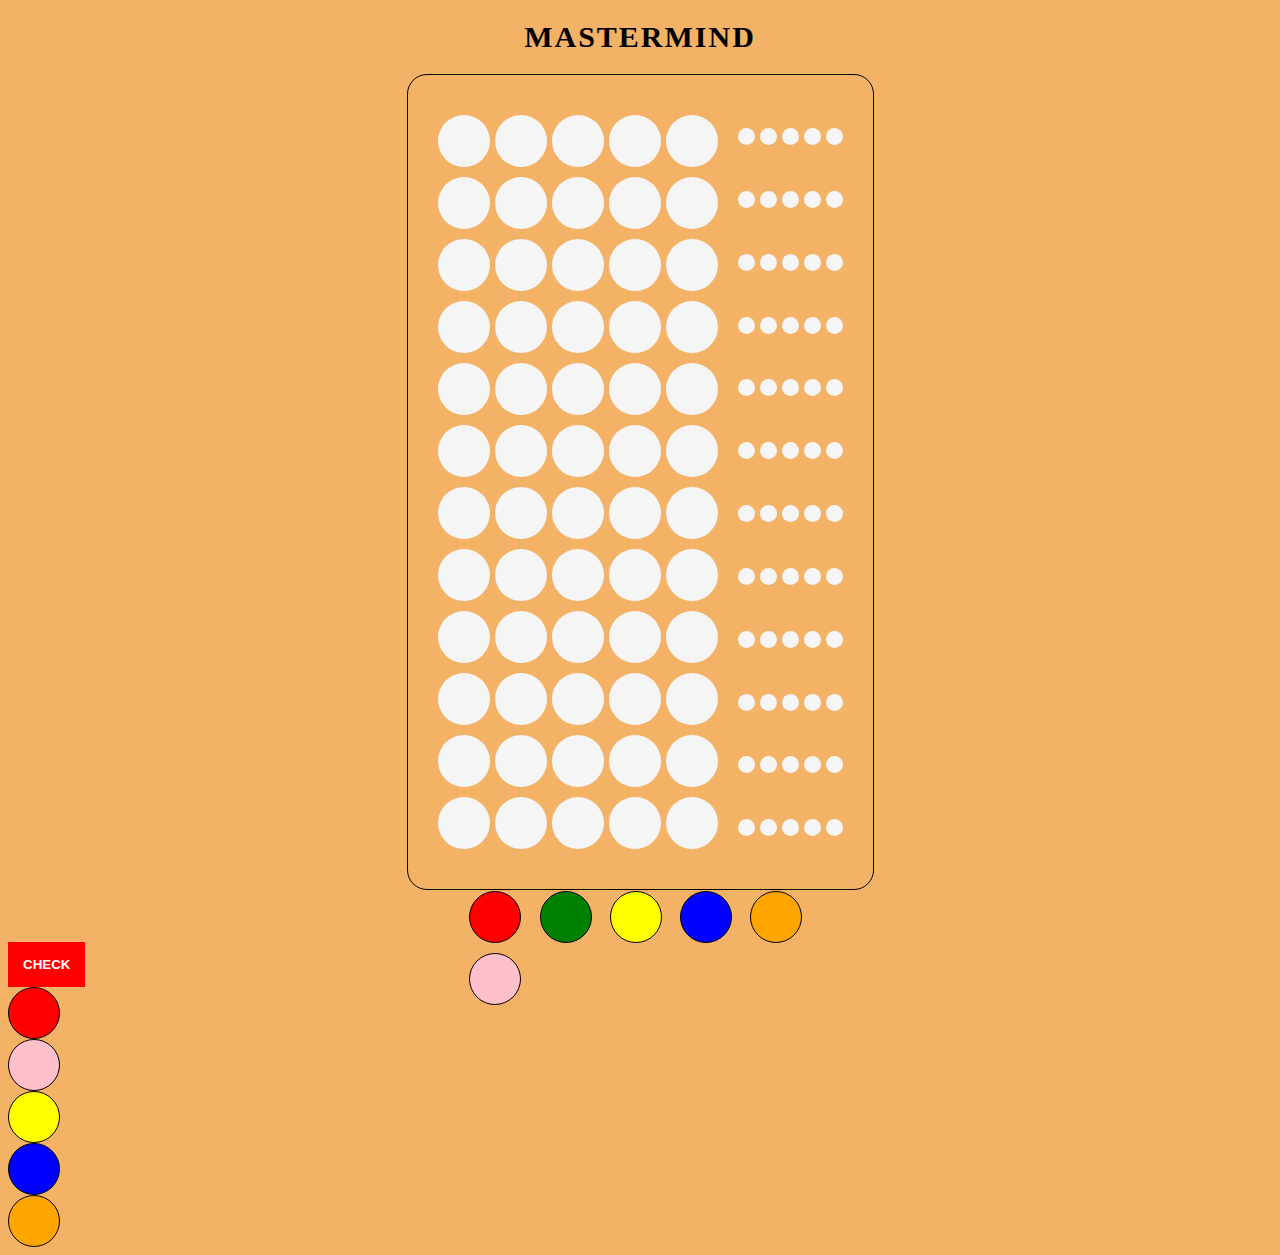
==== index.html @ 10ec37f1 "Version V0.8.1" ====
<!DOCTYPE html>
<html lang="en">
<head>
    <meta charset="UTF-8">
    <meta http-equiv="X-UA-Compatible" content="IE=edge">
    <meta name="viewport" content="width=device-width, initial-scale=1.0">
    <link rel="stylesheet" href="./src/css/index.css">
    <script defer src="./src/js/script.js"></script>
    <title>Mastermind</title>
</head>
<body>
    <h1>Mastermind</h1>
    <div class="full">
        <main>
            <div class="option">
                <section class="row12">
                    <div class="slot white"></div>
                    <div class="slot white"></div>
                    <div class="slot white"></div>
                    <div class="slot white"></div>
                    <div class="slot white"></div>
                </section>
                <section class="row11">
                    <div class="slot white"></div>
                    <div class="slot white"></div>
                    <div class="slot white"></div>
                    <div class="slot white"></div>
                    <div class="slot white"></div>
                </section>
                <section class="row10">
                    <div class="slot white"></div>
                    <div class="slot white"></div>
                    <div class="slot white"></div>
                    <div class="slot white"></div>
                    <div class="slot white"></div>
                </section>
                <section class="row9">
                    <div class="slot white"></div>
                    <div class="slot white"></div>
                    <div class="slot white"></div>
                    <div class="slot white"></div>
                    <div class="slot white"></div>
                </section>
                <section class="row8">
                    <div class="slot white"></div>
                    <div class="slot white"></div>
                    <div class="slot white"></div>
                    <div class="slot white"></div>
                    <div class="slot white"></div>
                </section>
                <section class="row7">
                    <div class="slot white"></div>
                    <div class="slot white"></div>
                    <div class="slot white"></div>
                    <div class="slot white"></div>
                    <div class="slot white"></div>
                </section>
                <section class="row6">
                    <div class="slot white"></div>
                    <div class="slot white"></div>
                    <div class="slot white"></div>
                    <div class="slot white"></div>
                    <div class="slot white"></div>
                </section>
                <section class="row5">
                    <div class="slot white"></div>
                    <div class="slot white"></div>
                    <div class="slot white"></div>
                    <div class="slot white"></div>
                    <div class="slot white"></div>
                </section>
                <section class="row4">
                    <div class="slot white"></div>
                    <div class="slot white"></div>
                    <div class="slot white"></div>
                    <div class="slot white"></div>
                    <div class="slot white"></div>
                </section>
                <section class="row3">
                    <div class="slot white"></div>
                    <div class="slot white"></div>
                    <div class="slot white"></div>
                    <div class="slot white"></div>
                    <div class="slot white"></div>
                </section>
                <section class="row2">
                    <div class="slot white"></div>
                    <div class="slot white"></div>
                    <div class="slot white"></div>
                    <div class="slot white"></div>
                    <div class="slot white"></div>
                </section>
                <section class="row1">
                    <div class="slot white"></div>
                    <div class="slot white"></div>
                    <div class="slot white"></div>
                    <div class="slot white"></div>
                    <div class="slot white"></div>
                </section>
            </div>
            <div class="result">
                <section class="checkbox12"> 
                    <div class="white"></div>
                    <div class="white"></div>
                    <div class="white"></div>
                    <div class="white"></div>
                    <div class="white"></div>
                </section>
                <section class="checkbox11"> 
                    <div class="white"></div>
                    <div class="white"></div>
                    <div class="white"></div>
                    <div class="white"></div>
                    <div class="white"></div>
                </section>
                <section class="checkbox10"> 
                    <div class="white"></div>
                    <div class="white"></div>
                    <div class="white"></div>
                    <div class="white"></div>
                    <div class="white"></div>
                </section>
                <section class="checkbox9"> 
                    <div class="white"></div>
                    <div class="white"></div>
                    <div class="white"></div>
                    <div class="white"></div>
                    <div class="white"></div>
                </section>
                <section class="checkbox8"> 
                    <div class="white"></div>
                    <div class="white"></div>
                    <div class="white"></div>
                    <div class="white"></div>
                    <div class="white"></div>
                </section>
                <section class="checkbox7"> 
                    <div class="white"></div>
                    <div class="white"></div>
                    <div class="white"></div>
                    <div class="white"></div>
                    <div class="white"></div>
                </section>
                <section class="checkbox6"> 
                    <div class="white"></div>
                    <div class="white"></div>
                    <div class="white"></div>
                    <div class="white"></div>
                    <div class="white"></div>
                </section>
                <section class="checkbox5"> 
                    <div class="white"></div>
                    <div class="white"></div>
                    <div class="white"></div>
                    <div class="white"></div>
                    <div class="white"></div>
                </section>
                <section class="checkbox4"> 
                    <div class="white"></div>
                    <div class="white"></div>
                    <div class="white"></div>
                    <div class="white"></div>
                    <div class="white"></div>
                </section>
                <section class="checkbox3"> 
                    <div class="white"></div>
                    <div class="white"></div>
                    <div class="white"></div>
                    <div class="white"></div>
                    <div class="white"></div>
                </section>
                <section class="checkbox2"> 
                    <div class="white"></div>
                    <div class="white"></div>
                    <div class="white"></div>
                    <div class="white"></div>
                    <div class="white"></div>
                </section>
                <section class="checkbox1"> 
                    <div class="white"></div>
                    <div class="white"></div>
                    <div class="white"></div>
                    <div class="white"></div>
                    <div class="white"></div>
                </section>
            </div>
        </main>
    </div>
    <section class="container">
        <div class="mainSelector">
            <div class="select red" ></div>
            <div class="select green" ></div>
            <div class="select yellow" ></div>
            <div class="select blue" ></div>
            <div class="select orange" ></div>
            <div class="select pink" ></div>
        </div>
    </section>
    <button id="check" class="btn red">CHECK</button>
    <div class="androidSelector">
        <div class="select" ></div>
        <div class="select" ></div>
        <div class="select" ></div>
        <div class="select" ></div>
        <div class="select" ></div>
    </div>
</body>
</html>
---- src/css/index.css ----
html {
    font-size: 62.5%;
    box-sizing: border-box;
}

h1{
    text-align: center;
    text-transform: uppercase;
    font-size: 900;
    font-size: 3rem;
    letter-spacing: .2rem;
}

body{
    background: #F4B266  
}

.full{
    display: flex;
    justify-content: center;
    
}

main{
    display: flex;
    justify-content: center;
    gap: 2rem;
    padding: 3rem;
    border: 1px solid black;
    border-radius: 2rem;
}

section{
    display: flex;
}

.result{
    height: auto;
    display: flex;
    flex-direction: column;
    justify-content: space-around;
}

section div{
    border: 1px solid transparent;
    width: 5rem;
    height: 5rem;
    border-radius: 50%;
}

.container{
    display: flex;
    justify-content: center;
}

.mainSelector{
    width: 27%;
    display: grid;
    grid-template-columns: repeat(5,1fr);
    gap: 1rem;
}

.select{
    border: 1px solid black;
    border-radius: 50%;
    width: 5rem;
    height: 5rem;
}
[class^="row"]{
    margin: 1rem 0;
    height: 5.2rem;
    display: flex;
    align-items: center;
    gap: .5rem;

} 
[class^="checkbox"]{
    height: 5.2rem;
    display: flex;
    align-items: center;
    gap: .5rem;

} 
[class^="checkbox"] div{
    height: 1.5rem;
    width: 1.5rem;
}


.red{
    background-color: red;

}

.green{
    background-color: green;
}

.yellow{
    background-color: yellow
}
.blue{

    background-color: blue
}
.orange{

    background-color: orange
}
.pink{
    background-color: pink;
}

.black{
    background-color: black;
}
.grey{
    background-color: grey;
}
.white{
    background-color: whitesmoke;
}

.btn{
    border: none;
    padding: 1.5rem;
    color: #fff;
    text-transform: uppercase;
    font-weight: 900;
}
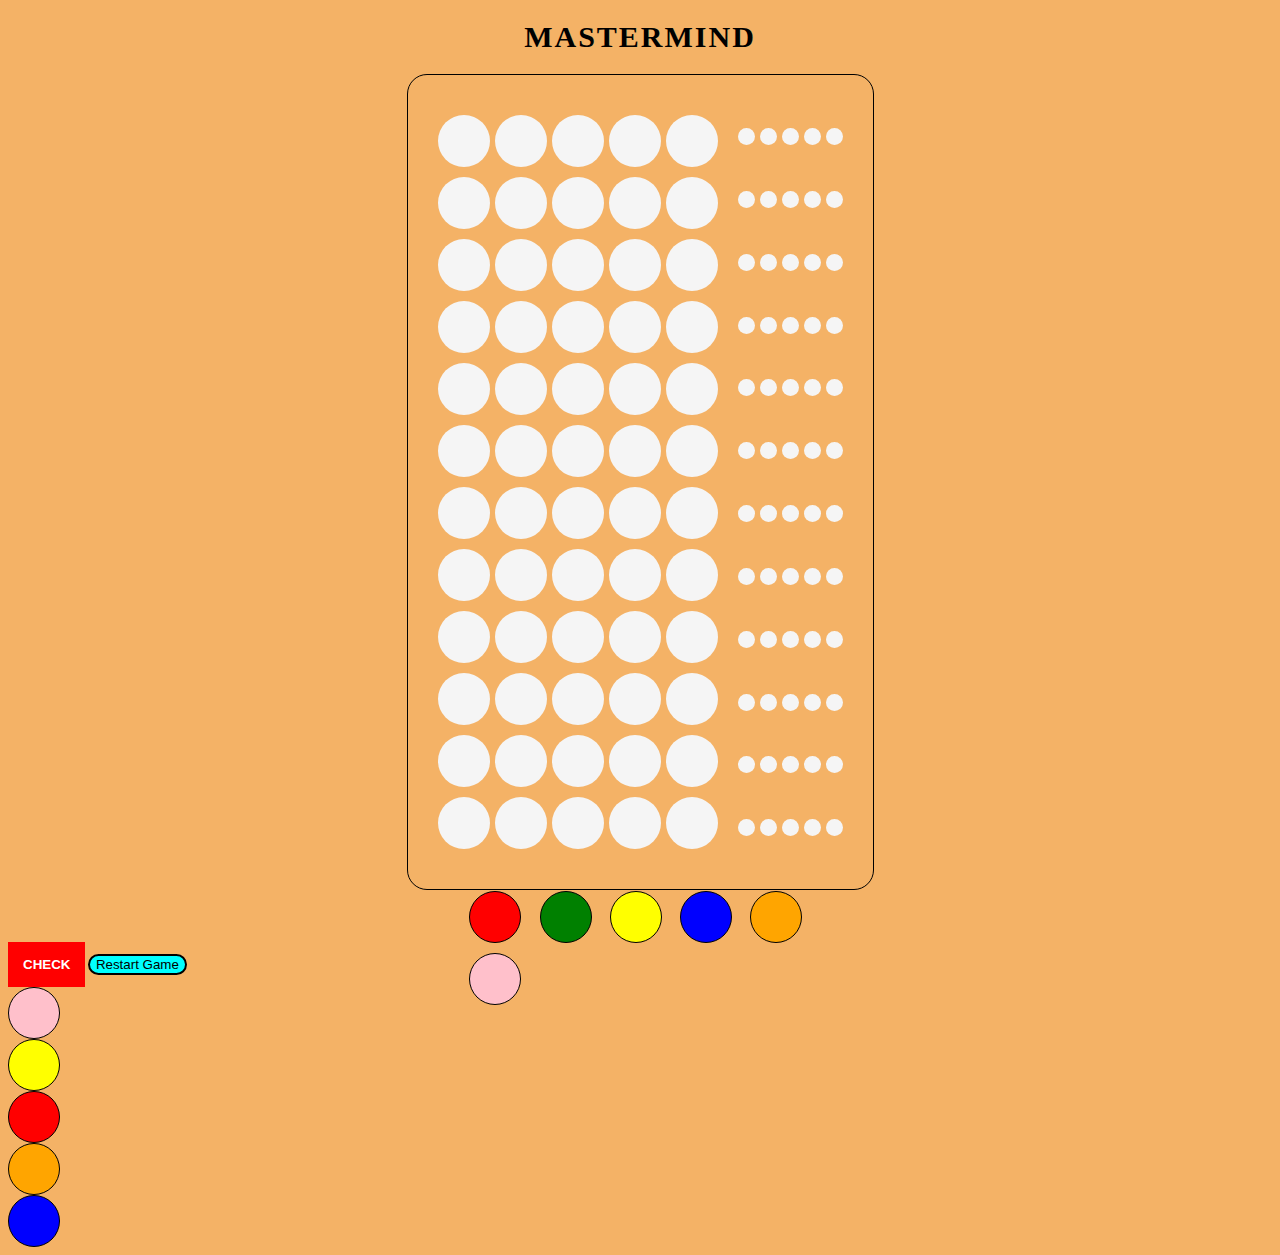
==== commit de351b53: "reset button added" ====
--- a/index.html
+++ b/index.html
@@ -99,84 +99,84 @@
                 </section>
             </div>
             <div class="result">
-                <section class="checkbox12"> 
-                    <div class="white"></div>
-                    <div class="white"></div>
-                    <div class="white"></div>
-                    <div class="white"></div>
-                    <div class="white"></div>
-                </section>
-                <section class="checkbox11"> 
-                    <div class="white"></div>
-                    <div class="white"></div>
-                    <div class="white"></div>
-                    <div class="white"></div>
-                    <div class="white"></div>
-                </section>
-                <section class="checkbox10"> 
-                    <div class="white"></div>
-                    <div class="white"></div>
-                    <div class="white"></div>
-                    <div class="white"></div>
-                    <div class="white"></div>
-                </section>
-                <section class="checkbox9"> 
-                    <div class="white"></div>
-                    <div class="white"></div>
-                    <div class="white"></div>
-                    <div class="white"></div>
-                    <div class="white"></div>
-                </section>
-                <section class="checkbox8"> 
-                    <div class="white"></div>
-                    <div class="white"></div>
-                    <div class="white"></div>
-                    <div class="white"></div>
-                    <div class="white"></div>
-                </section>
-                <section class="checkbox7"> 
-                    <div class="white"></div>
-                    <div class="white"></div>
-                    <div class="white"></div>
-                    <div class="white"></div>
-                    <div class="white"></div>
-                </section>
-                <section class="checkbox6"> 
-                    <div class="white"></div>
-                    <div class="white"></div>
-                    <div class="white"></div>
-                    <div class="white"></div>
-                    <div class="white"></div>
-                </section>
-                <section class="checkbox5"> 
-                    <div class="white"></div>
-                    <div class="white"></div>
-                    <div class="white"></div>
-                    <div class="white"></div>
-                    <div class="white"></div>
-                </section>
-                <section class="checkbox4"> 
-                    <div class="white"></div>
-                    <div class="white"></div>
-                    <div class="white"></div>
-                    <div class="white"></div>
-                    <div class="white"></div>
-                </section>
-                <section class="checkbox3"> 
-                    <div class="white"></div>
-                    <div class="white"></div>
-                    <div class="white"></div>
-                    <div class="white"></div>
-                    <div class="white"></div>
-                </section>
-                <section class="checkbox2"> 
-                    <div class="white"></div>
-                    <div class="white"></div>
-                    <div class="white"></div>
-                    <div class="white"></div>
-                    <div class="white"></div>
-                </section>
-                <section class="checkbox1"> 
+                <section class="checkbox12">
+                    <div class="white"></div>
+                    <div class="white"></div>
+                    <div class="white"></div>
+                    <div class="white"></div>
+                    <div class="white"></div>
+                </section>
+                <section class="checkbox11">
+                    <div class="white"></div>
+                    <div class="white"></div>
+                    <div class="white"></div>
+                    <div class="white"></div>
+                    <div class="white"></div>
+                </section>
+                <section class="checkbox10">
+                    <div class="white"></div>
+                    <div class="white"></div>
+                    <div class="white"></div>
+                    <div class="white"></div>
+                    <div class="white"></div>
+                </section>
+                <section class="checkbox9">
+                    <div class="white"></div>
+                    <div class="white"></div>
+                    <div class="white"></div>
+                    <div class="white"></div>
+                    <div class="white"></div>
+                </section>
+                <section class="checkbox8">
+                    <div class="white"></div>
+                    <div class="white"></div>
+                    <div class="white"></div>
+                    <div class="white"></div>
+                    <div class="white"></div>
+                </section>
+                <section class="checkbox7">
+                    <div class="white"></div>
+                    <div class="white"></div>
+                    <div class="white"></div>
+                    <div class="white"></div>
+                    <div class="white"></div>
+                </section>
+                <section class="checkbox6">
+                    <div class="white"></div>
+                    <div class="white"></div>
+                    <div class="white"></div>
+                    <div class="white"></div>
+                    <div class="white"></div>
+                </section>
+                <section class="checkbox5">
+                    <div class="white"></div>
+                    <div class="white"></div>
+                    <div class="white"></div>
+                    <div class="white"></div>
+                    <div class="white"></div>
+                </section>
+                <section class="checkbox4">
+                    <div class="white"></div>
+                    <div class="white"></div>
+                    <div class="white"></div>
+                    <div class="white"></div>
+                    <div class="white"></div>
+                </section>
+                <section class="checkbox3">
+                    <div class="white"></div>
+                    <div class="white"></div>
+                    <div class="white"></div>
+                    <div class="white"></div>
+                    <div class="white"></div>
+                </section>
+                <section class="checkbox2">
+                    <div class="white"></div>
+                    <div class="white"></div>
+                    <div class="white"></div>
+                    <div class="white"></div>
+                    <div class="white"></div>
+                </section>
+                <section class="checkbox1">
                     <div class="white"></div>
                     <div class="white"></div>
                     <div class="white"></div>
@@ -196,7 +196,10 @@
             <div class="select pink" ></div>
         </div>
     </section>
-    <button id="check" class="btn red">CHECK</button>
+    <button id="check" class="btn red" disabled>CHECK</button>
+    <button id="restart" class="reset-game">
+    Restart Game</button>
+
     <div class="androidSelector">
         <div class="select" ></div>
         <div class="select" ></div>
--- a/src/css/index.css
+++ b/src/css/index.css
@@ -12,13 +12,13 @@
 }
 
 body{
-    background: #F4B266  
+    background: #F4B266
 }
 
 .full{
     display: flex;
     justify-content: center;
-    
+
 }
 
 main{
@@ -73,14 +73,14 @@
     align-items: center;
     gap: .5rem;
 
-} 
+}
 [class^="checkbox"]{
     height: 5.2rem;
     display: flex;
     align-items: center;
     gap: .5rem;
 
-} 
+}
 [class^="checkbox"] div{
     height: 1.5rem;
     width: 1.5rem;
@@ -128,3 +128,9 @@
     text-transform: uppercase;
     font-weight: 900;
 }
+
+.reset-game {
+    background-color: cyan;
+    border: 2px solid black;
+    border-radius: 20px;
+}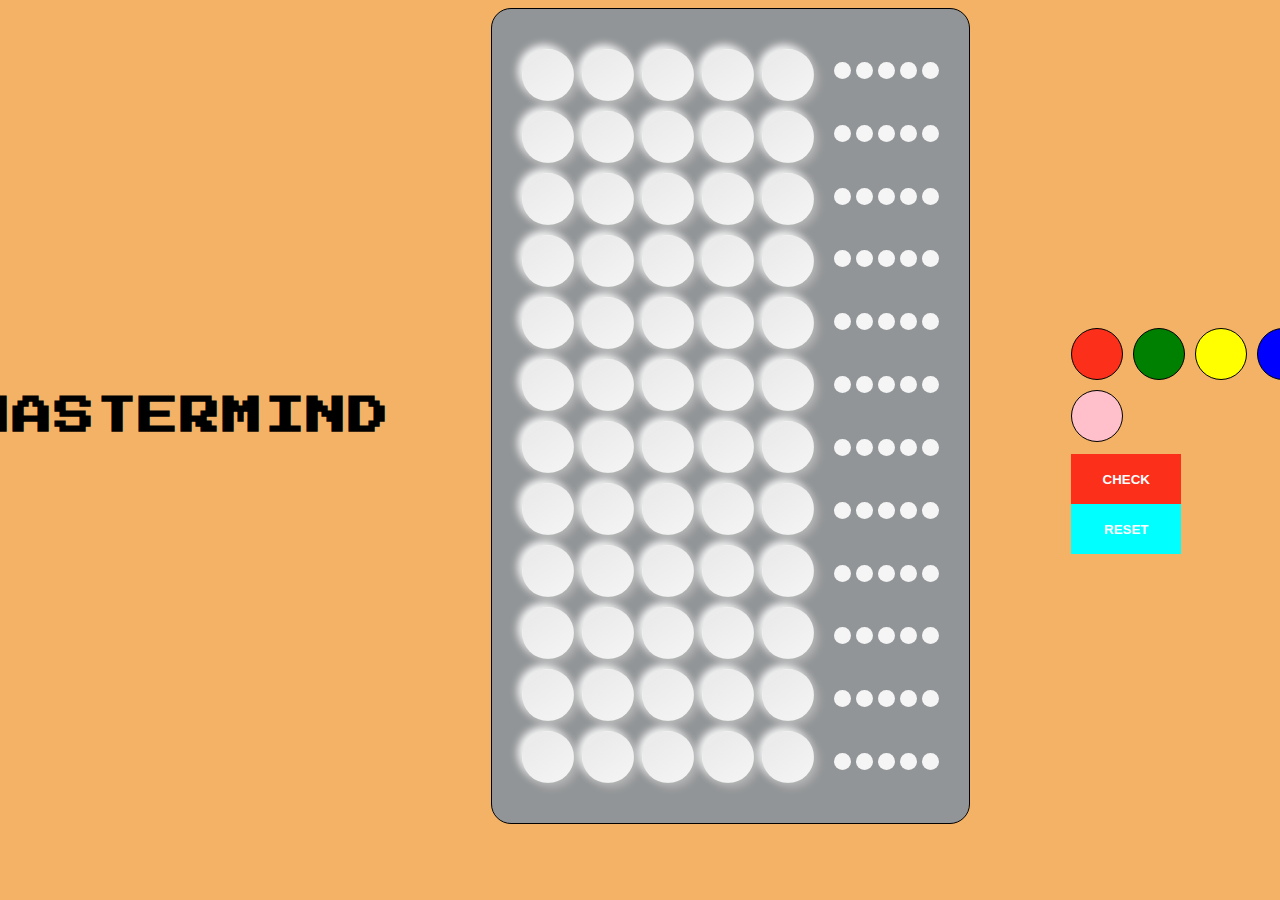
==== commit 2bc571d7: "Merge bruno" ====
--- a/index.html
+++ b/index.html
@@ -4,13 +4,18 @@
     <meta charset="UTF-8">
     <meta http-equiv="X-UA-Compatible" content="IE=edge">
     <meta name="viewport" content="width=device-width, initial-scale=1.0">
+    <link rel="preconnect" href="https://fonts.gstatic.com">
+    <link href="https://fonts.googleapis.com/css2?family=Press+Start+2P&display=swap" rel="stylesheet">
     <link rel="stylesheet" href="./src/css/index.css">
     <script defer src="./src/js/script.js"></script>
     <title>Mastermind</title>
 </head>
 <body>
-    <h1>Mastermind</h1>
+
     <div class="full">
+        <div class="title">
+            <h1>Mastermind</h1>
+        </div>
         <main>
             <div class="option">
                 <section class="row12">
@@ -185,21 +190,22 @@
                 </section>
             </div>
         </main>
+        <section class="container">
+            <div class="mainSelector">
+                <div class="select red" ></div>
+                <div class="select green" ></div>
+                <div class="select yellow" ></div>
+                <div class="select blue" ></div>
+                <div class="select orange" ></div>
+                <div class="select pink" ></div>
+            </div>
+            <div class="group-btn">
+                <button id="check" class="btn red">CHECK</button>
+                <button id="restart" class="btn reset-game">reset</button>
+            </div>
+        </section>
+        
     </div>
-    <section class="container">
-        <div class="mainSelector">
-            <div class="select red" ></div>
-            <div class="select green" ></div>
-            <div class="select yellow" ></div>
-            <div class="select blue" ></div>
-            <div class="select orange" ></div>
-            <div class="select pink" ></div>
-        </div>
-    </section>
-    <button id="check" class="btn red" disabled>CHECK</button>
-    <button id="restart" class="reset-game">
-    Restart Game</button>
-
     <div class="androidSelector">
         <div class="select" ></div>
         <div class="select" ></div>
--- a/src/css/index.css
+++ b/src/css/index.css
@@ -7,17 +7,23 @@
     text-align: center;
     text-transform: uppercase;
     font-size: 900;
-    font-size: 3rem;
+    font-size: 4rem;
     letter-spacing: .2rem;
+
+ 
 }
 
 body{
-    background: #F4B266
+    background: #F4B266;
+    font-family: 'Press Start 2P', cursive;
+
 }
 
 .full{
+    width: 90%;
     display: flex;
     justify-content: center;
+    gap: 10rem;
 
 }
 
@@ -28,6 +34,13 @@
     padding: 3rem;
     border: 1px solid black;
     border-radius: 2rem;
+    background-color: #929597;
+}
+
+.title{
+    display: flex;
+    justify-content: center;
+    align-items: center;
 }
 
 section{
@@ -50,14 +63,28 @@
 
 .container{
     display: flex;
+    flex-direction: column;
     justify-content: center;
+    width: 30%;
+    height: auto;
+
+}
+
+.slot{
+    border-radius: 33px;
+background: linear-gradient(145deg, #cacaca46, #f0f0f025);
+box-shadow:  4px 4px 8px #b5b5b5,
+             -4px -4px 8px #ffffff;
+             position: relative;
+z-index: 1;
 }
 
 .mainSelector{
-    width: 27%;
     display: grid;
     grid-template-columns: repeat(5,1fr);
     gap: 1rem;
+    height: auto;
+    margin-bottom: 1rem;
 }
 
 .select{
@@ -71,7 +98,8 @@
     height: 5.2rem;
     display: flex;
     align-items: center;
-    gap: .5rem;
+    gap: .8rem;
+    
 
 }
 [class^="checkbox"]{
@@ -88,7 +116,8 @@
 
 
 .red{
-    background-color: red;
+    background-color: rgba(255, 0, 0, 0.733);
+    
 
 }
 
@@ -122,15 +151,24 @@
 }
 
 .btn{
+    height: 2rem;
     border: none;
     padding: 1.5rem;
     color: #fff;
     text-transform: uppercase;
     font-weight: 900;
+    width: 11rem;
+    height: 5rem;
+}
+
+.androidSelector{
+    display: none;
+}
+
+.group-btn{
+    width: 100%;
 }
 
 .reset-game {
     background-color: cyan;
-    border: 2px solid black;
-    border-radius: 20px;
 }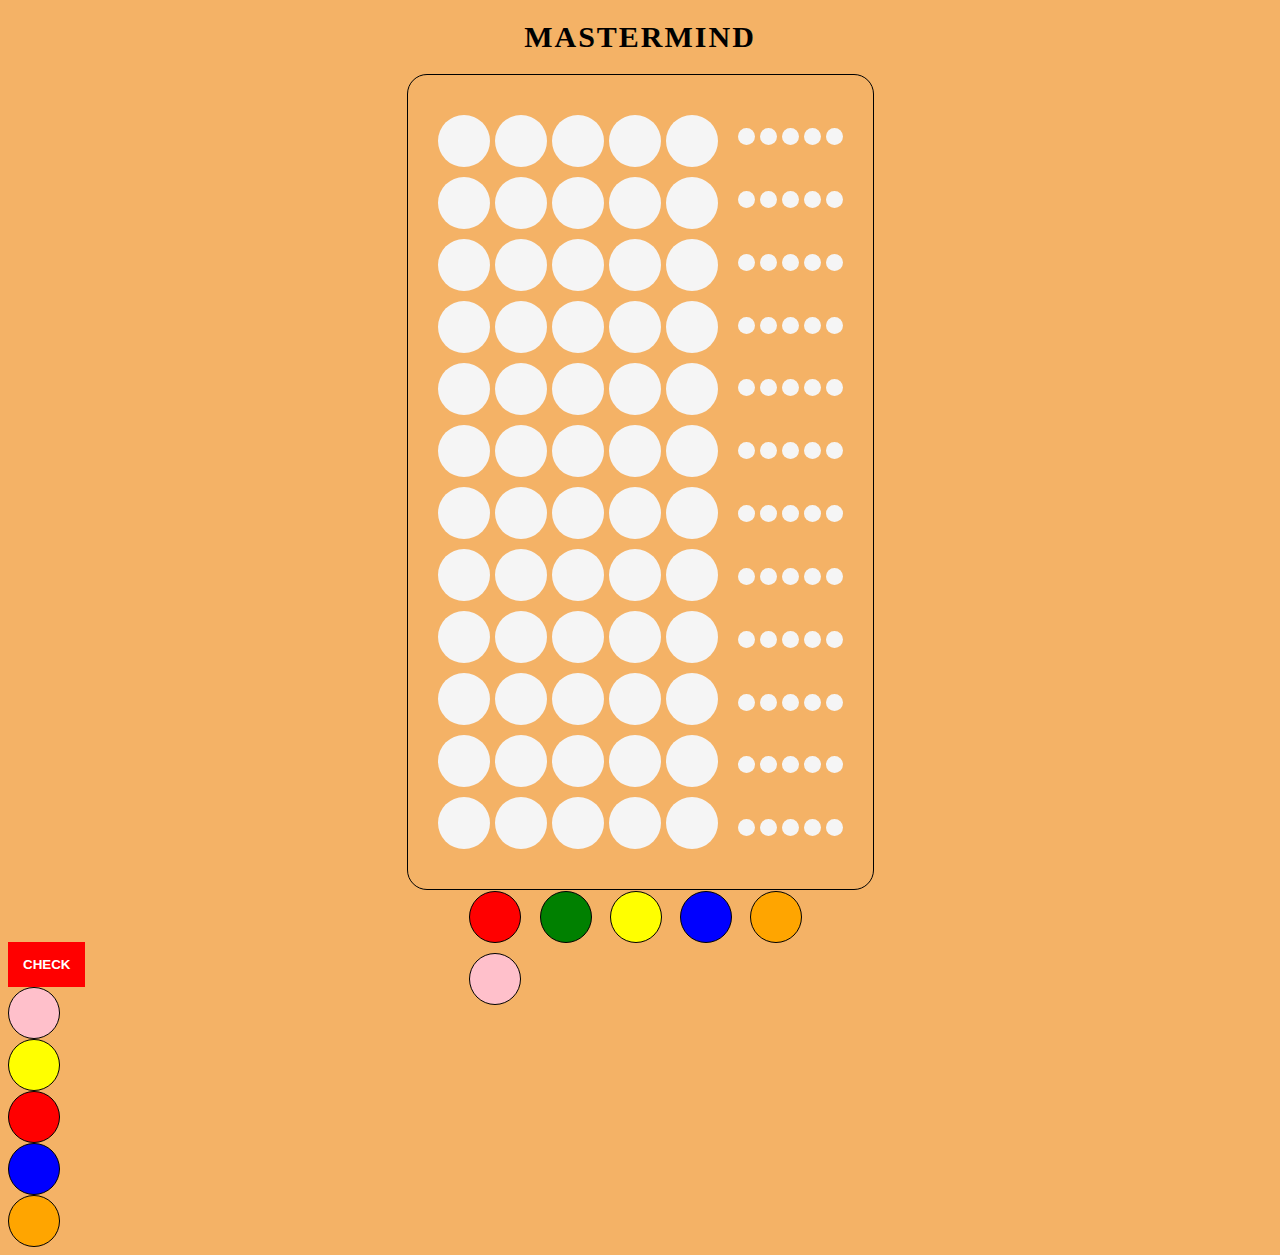
==== commit 66298a2b: "modal created" ====
--- a/index.html
+++ b/index.html
@@ -4,18 +4,14 @@
     <meta charset="UTF-8">
     <meta http-equiv="X-UA-Compatible" content="IE=edge">
     <meta name="viewport" content="width=device-width, initial-scale=1.0">
-    <link rel="preconnect" href="https://fonts.gstatic.com">
     <link href="https://fonts.googleapis.com/css2?family=Press+Start+2P&display=swap" rel="stylesheet">
     <link rel="stylesheet" href="./src/css/index.css">
     <script defer src="./src/js/script.js"></script>
     <title>Mastermind</title>
 </head>
 <body>
-
+    <h1>Mastermind</h1>
     <div class="full">
-        <div class="title">
-            <h1>Mastermind</h1>
-        </div>
         <main>
             <div class="option">
                 <section class="row12">
@@ -104,84 +100,84 @@
                 </section>
             </div>
             <div class="result">
-                <section class="checkbox12">
-                    <div class="white"></div>
-                    <div class="white"></div>
-                    <div class="white"></div>
-                    <div class="white"></div>
-                    <div class="white"></div>
-                </section>
-                <section class="checkbox11">
-                    <div class="white"></div>
-                    <div class="white"></div>
-                    <div class="white"></div>
-                    <div class="white"></div>
-                    <div class="white"></div>
-                </section>
-                <section class="checkbox10">
-                    <div class="white"></div>
-                    <div class="white"></div>
-                    <div class="white"></div>
-                    <div class="white"></div>
-                    <div class="white"></div>
-                </section>
-                <section class="checkbox9">
-                    <div class="white"></div>
-                    <div class="white"></div>
-                    <div class="white"></div>
-                    <div class="white"></div>
-                    <div class="white"></div>
-                </section>
-                <section class="checkbox8">
-                    <div class="white"></div>
-                    <div class="white"></div>
-                    <div class="white"></div>
-                    <div class="white"></div>
-                    <div class="white"></div>
-                </section>
-                <section class="checkbox7">
-                    <div class="white"></div>
-                    <div class="white"></div>
-                    <div class="white"></div>
-                    <div class="white"></div>
-                    <div class="white"></div>
-                </section>
-                <section class="checkbox6">
-                    <div class="white"></div>
-                    <div class="white"></div>
-                    <div class="white"></div>
-                    <div class="white"></div>
-                    <div class="white"></div>
-                </section>
-                <section class="checkbox5">
-                    <div class="white"></div>
-                    <div class="white"></div>
-                    <div class="white"></div>
-                    <div class="white"></div>
-                    <div class="white"></div>
-                </section>
-                <section class="checkbox4">
-                    <div class="white"></div>
-                    <div class="white"></div>
-                    <div class="white"></div>
-                    <div class="white"></div>
-                    <div class="white"></div>
-                </section>
-                <section class="checkbox3">
-                    <div class="white"></div>
-                    <div class="white"></div>
-                    <div class="white"></div>
-                    <div class="white"></div>
-                    <div class="white"></div>
-                </section>
-                <section class="checkbox2">
-                    <div class="white"></div>
-                    <div class="white"></div>
-                    <div class="white"></div>
-                    <div class="white"></div>
-                    <div class="white"></div>
-                </section>
-                <section class="checkbox1">
+                <section class="checkbox12"> 
+                    <div class="white"></div>
+                    <div class="white"></div>
+                    <div class="white"></div>
+                    <div class="white"></div>
+                    <div class="white"></div>
+                </section>
+                <section class="checkbox11"> 
+                    <div class="white"></div>
+                    <div class="white"></div>
+                    <div class="white"></div>
+                    <div class="white"></div>
+                    <div class="white"></div>
+                </section>
+                <section class="checkbox10"> 
+                    <div class="white"></div>
+                    <div class="white"></div>
+                    <div class="white"></div>
+                    <div class="white"></div>
+                    <div class="white"></div>
+                </section>
+                <section class="checkbox9"> 
+                    <div class="white"></div>
+                    <div class="white"></div>
+                    <div class="white"></div>
+                    <div class="white"></div>
+                    <div class="white"></div>
+                </section>
+                <section class="checkbox8"> 
+                    <div class="white"></div>
+                    <div class="white"></div>
+                    <div class="white"></div>
+                    <div class="white"></div>
+                    <div class="white"></div>
+                </section>
+                <section class="checkbox7"> 
+                    <div class="white"></div>
+                    <div class="white"></div>
+                    <div class="white"></div>
+                    <div class="white"></div>
+                    <div class="white"></div>
+                </section>
+                <section class="checkbox6"> 
+                    <div class="white"></div>
+                    <div class="white"></div>
+                    <div class="white"></div>
+                    <div class="white"></div>
+                    <div class="white"></div>
+                </section>
+                <section class="checkbox5"> 
+                    <div class="white"></div>
+                    <div class="white"></div>
+                    <div class="white"></div>
+                    <div class="white"></div>
+                    <div class="white"></div>
+                </section>
+                <section class="checkbox4"> 
+                    <div class="white"></div>
+                    <div class="white"></div>
+                    <div class="white"></div>
+                    <div class="white"></div>
+                    <div class="white"></div>
+                </section>
+                <section class="checkbox3"> 
+                    <div class="white"></div>
+                    <div class="white"></div>
+                    <div class="white"></div>
+                    <div class="white"></div>
+                    <div class="white"></div>
+                </section>
+                <section class="checkbox2"> 
+                    <div class="white"></div>
+                    <div class="white"></div>
+                    <div class="white"></div>
+                    <div class="white"></div>
+                    <div class="white"></div>
+                </section>
+                <section class="checkbox1"> 
                     <div class="white"></div>
                     <div class="white"></div>
                     <div class="white"></div>
@@ -190,22 +186,18 @@
                 </section>
             </div>
         </main>
-        <section class="container">
-            <div class="mainSelector">
-                <div class="select red" ></div>
-                <div class="select green" ></div>
-                <div class="select yellow" ></div>
-                <div class="select blue" ></div>
-                <div class="select orange" ></div>
-                <div class="select pink" ></div>
-            </div>
-            <div class="group-btn">
-                <button id="check" class="btn red">CHECK</button>
-                <button id="restart" class="btn reset-game">reset</button>
-            </div>
-        </section>
-        
     </div>
+    <section class="container">
+        <div class="mainSelector">
+            <div class="select red" ></div>
+            <div class="select green" ></div>
+            <div class="select yellow" ></div>
+            <div class="select blue" ></div>
+            <div class="select orange" ></div>
+            <div class="select pink" ></div>
+        </div>
+    </section>
+    <button id="check" class="btn red" disabled>CHECK</button>
     <div class="androidSelector">
         <div class="select" ></div>
         <div class="select" ></div>
@@ -213,5 +205,15 @@
         <div class="select" ></div>
         <div class="select" ></div>
     </div>
+
+    <div class="modal" id="modal1">
+        <div class="modal-dialog">
+            <p><h1>YOU WIN!!</h1></p>
+            <button id="level-button">NEXT LEVEL</button> <br> <br> 
+            <button id="exit-button">EXIT</button>
+        </div>
+    </div>
+    
+    
 </body>
-</html>+</html><link href="https://fonts.googleapis.com/css2?family=Press+Start+2P&display=swap" rel="stylesheet">--- a/src/css/index.css
+++ b/src/css/index.css
@@ -7,24 +7,18 @@
     text-align: center;
     text-transform: uppercase;
     font-size: 900;
-    font-size: 4rem;
+    font-size: 3rem;
     letter-spacing: .2rem;
-
- 
 }
 
 body{
-    background: #F4B266;
-    font-family: 'Press Start 2P', cursive;
-
+    background: #F4B266  
 }
 
 .full{
-    width: 90%;
     display: flex;
     justify-content: center;
-    gap: 10rem;
-
+    
 }
 
 main{
@@ -34,13 +28,6 @@
     padding: 3rem;
     border: 1px solid black;
     border-radius: 2rem;
-    background-color: #929597;
-}
-
-.title{
-    display: flex;
-    justify-content: center;
-    align-items: center;
 }
 
 section{
@@ -63,28 +50,14 @@
 
 .container{
     display: flex;
-    flex-direction: column;
     justify-content: center;
-    width: 30%;
-    height: auto;
-
-}
-
-.slot{
-    border-radius: 33px;
-background: linear-gradient(145deg, #cacaca46, #f0f0f025);
-box-shadow:  4px 4px 8px #b5b5b5,
-             -4px -4px 8px #ffffff;
-             position: relative;
-z-index: 1;
 }
 
 .mainSelector{
+    width: 27%;
     display: grid;
     grid-template-columns: repeat(5,1fr);
     gap: 1rem;
-    height: auto;
-    margin-bottom: 1rem;
 }
 
 .select{
@@ -98,17 +71,16 @@
     height: 5.2rem;
     display: flex;
     align-items: center;
-    gap: .8rem;
-    
+    gap: .5rem;
 
-}
+} 
 [class^="checkbox"]{
     height: 5.2rem;
     display: flex;
     align-items: center;
     gap: .5rem;
 
-}
+} 
 [class^="checkbox"] div{
     height: 1.5rem;
     width: 1.5rem;
@@ -116,8 +88,7 @@
 
 
 .red{
-    background-color: rgba(255, 0, 0, 0.733);
-    
+    background-color: red;
 
 }
 
@@ -151,24 +122,65 @@
 }
 
 .btn{
-    height: 2rem;
     border: none;
     padding: 1.5rem;
     color: #fff;
     text-transform: uppercase;
     font-weight: 900;
-    width: 11rem;
-    height: 5rem;
 }
 
-.androidSelector{
-    display: none;
+.modal { 
+  position: fixed;
+  top: 0;
+  left: 0;
+  right: 0;
+  bottom: 0;
+  display: none;
+  align-items: center;
+  justify-content: center;
+  padding: 1rem;
+  background: var(--black);
+  cursor: pointer;
+  transition: all 0.35s ease-in;
+  background-color: rgba(0, 0, 0, 0.500);
+ 
+  
+
 }
 
-.group-btn{
-    width: 100%;
+.modal-dialog {
+  position: relative;
+  max-width: 800px;
+  max-height: 80vh;
+  border-radius: 5px;
+  background: black;
+  overflow: auto;
+  cursor: default;
+  z-index: 100;
+  color: white;
+  padding: 100px;
+  font-family: 'Press Start 2P', cursive;
+  text-align: center;
+  border: 3px dotted; white;
+  
 }
 
-.reset-game {
-    background-color: cyan;
+.appear {
+    display: flex;
+}
+
+#exit-button {
+    border-radius: 10px;
+    font-family: 'Press Start 2P', cursive;
+    padding: 5px;
+    background-color: rgb(145, 10, 10);
+    color: white;
+    border: 1px solid white;
+}
+
+#level-button {
+    border-radius: 10px;
+    font-family: 'Press Start 2P', cursive;
+    padding: 5px;
+    background-color: rgb(192, 192, 192);
 }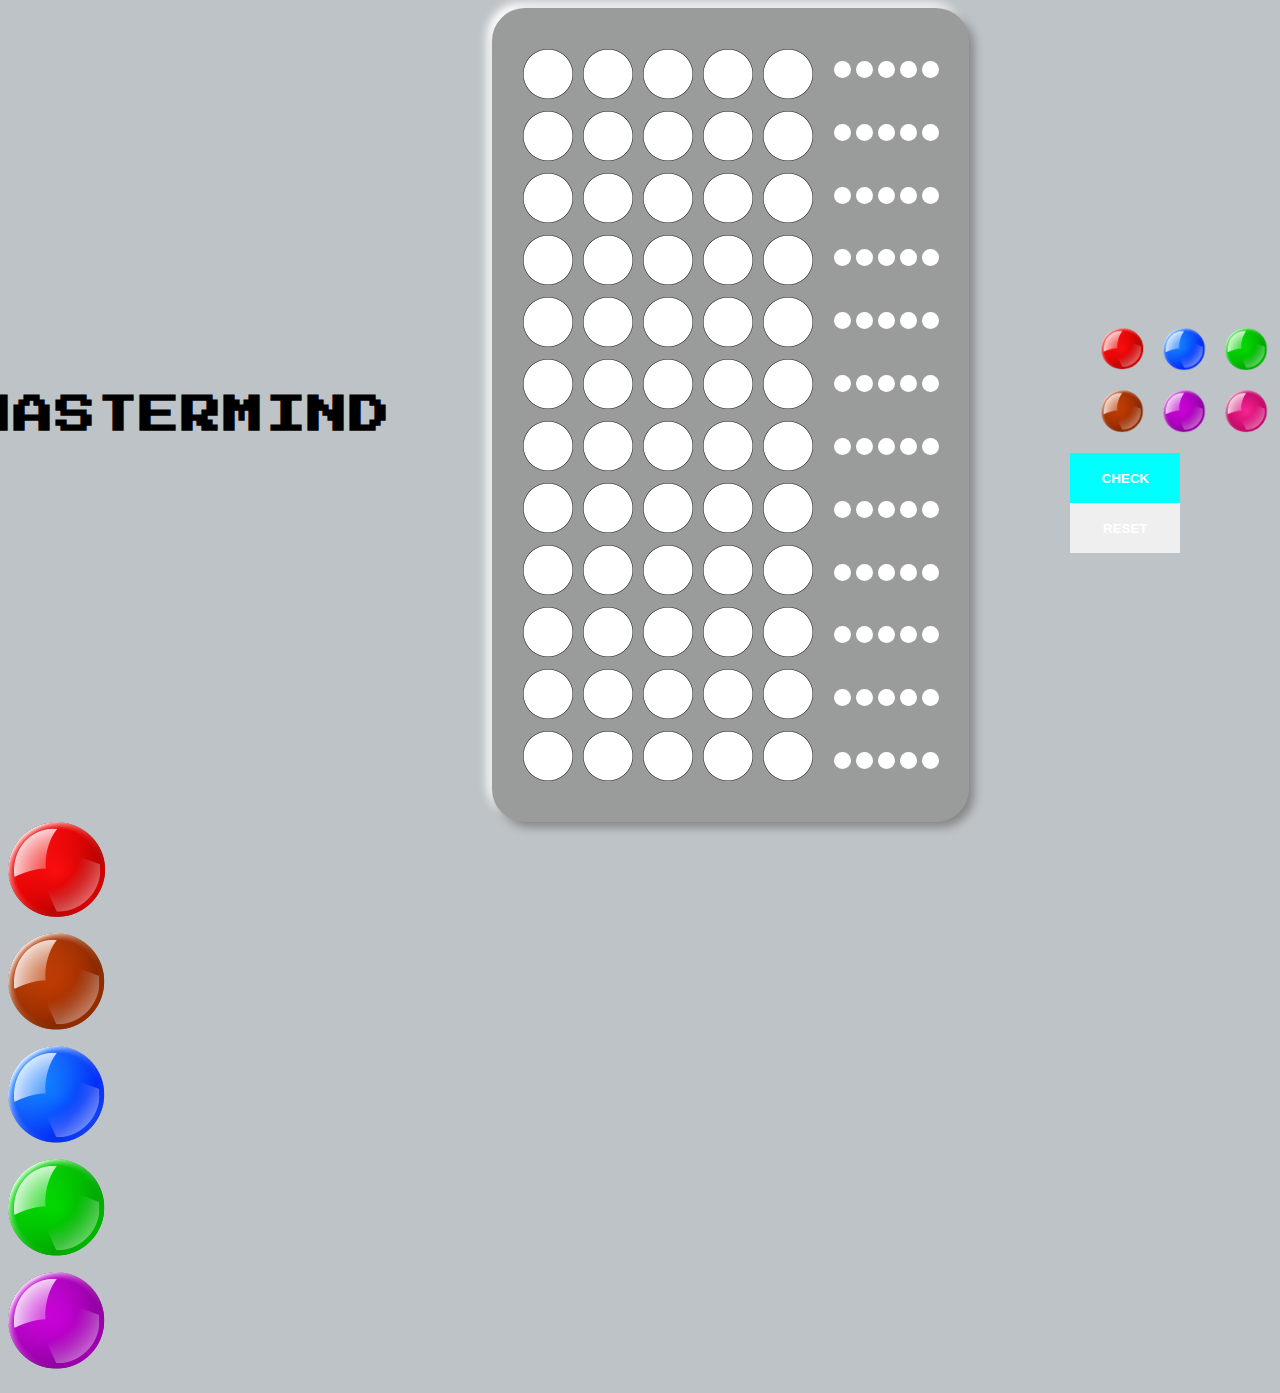
==== commit 29bb24db: "Cambios de la aparencia" ====
--- a/index.html
+++ b/index.html
@@ -4,180 +4,184 @@
     <meta charset="UTF-8">
     <meta http-equiv="X-UA-Compatible" content="IE=edge">
     <meta name="viewport" content="width=device-width, initial-scale=1.0">
+    <link rel="preconnect" href="https://fonts.gstatic.com">
     <link href="https://fonts.googleapis.com/css2?family=Press+Start+2P&display=swap" rel="stylesheet">
     <link rel="stylesheet" href="./src/css/index.css">
-    <script defer src="./src/js/script.js"></script>
+    <script defer src="./src/js/index.js"></script>
     <title>Mastermind</title>
 </head>
 <body>
-    <h1>Mastermind</h1>
+
     <div class="full">
+        <div class="title">
+            <h1>Mastermind</h1>
+        </div>
         <main>
             <div class="option">
                 <section class="row12">
-                    <div class="slot white"></div>
-                    <div class="slot white"></div>
-                    <div class="slot white"></div>
-                    <div class="slot white"></div>
-                    <div class="slot white"></div>
+                    <div class="slot"> <img src="./assets/white.png" alt=""></div>
+                    <div class="slot"> <img src="./assets/white.png" alt=""></div>
+                    <div class="slot"> <img src="./assets/white.png" alt=""></div>
+                    <div class="slot"> <img src="./assets/white.png" alt=""></div>
+                    <div class="slot"> <img src="./assets/white.png" alt=""></div>
                 </section>
                 <section class="row11">
-                    <div class="slot white"></div>
-                    <div class="slot white"></div>
-                    <div class="slot white"></div>
-                    <div class="slot white"></div>
-                    <div class="slot white"></div>
+                    <div class="slot"><img src="./assets/white.png" alt=""></div>
+                    <div class="slot"><img src="./assets/white.png" alt=""></div>
+                    <div class="slot"><img src="./assets/white.png" alt=""></div>
+                    <div class="slot"><img src="./assets/white.png" alt=""></div>
+                    <div class="slot"><img src="./assets/white.png" alt=""></div>
                 </section>
                 <section class="row10">
-                    <div class="slot white"></div>
-                    <div class="slot white"></div>
-                    <div class="slot white"></div>
-                    <div class="slot white"></div>
-                    <div class="slot white"></div>
+                    <div class="slot"> <img src="./assets/white.png" alt=""> </div>
+                    <div class="slot"> <img src="./assets/white.png" alt=""> </div>
+                    <div class="slot"> <img src="./assets/white.png" alt=""> </div>
+                    <div class="slot"> <img src="./assets/white.png" alt=""> </div>
+                    <div class="slot"> <img src="./assets/white.png" alt=""> </div>
                 </section>
                 <section class="row9">
-                    <div class="slot white"></div>
-                    <div class="slot white"></div>
-                    <div class="slot white"></div>
-                    <div class="slot white"></div>
-                    <div class="slot white"></div>
+                    <div class="slot"> <img src="./assets/white.png" alt=""> </div>
+                    <div class="slot"> <img src="./assets/white.png" alt=""> </div>
+                    <div class="slot"> <img src="./assets/white.png" alt=""> </div>
+                    <div class="slot"> <img src="./assets/white.png" alt=""> </div>
+                    <div class="slot"> <img src="./assets/white.png" alt=""> </div>
                 </section>
                 <section class="row8">
-                    <div class="slot white"></div>
-                    <div class="slot white"></div>
-                    <div class="slot white"></div>
-                    <div class="slot white"></div>
-                    <div class="slot white"></div>
+                    <div class="slot"> <img src="./assets/white.png" alt=""> </div>
+                    <div class="slot"> <img src="./assets/white.png" alt=""> </div>
+                    <div class="slot"> <img src="./assets/white.png" alt=""> </div>
+                    <div class="slot"> <img src="./assets/white.png" alt=""> </div>
+                    <div class="slot"> <img src="./assets/white.png" alt=""> </div>
                 </section>
                 <section class="row7">
-                    <div class="slot white"></div>
-                    <div class="slot white"></div>
-                    <div class="slot white"></div>
-                    <div class="slot white"></div>
-                    <div class="slot white"></div>
+                    <div class="slot"> <img src="./assets/white.png" alt=""> </div>
+                    <div class="slot"> <img src="./assets/white.png" alt=""> </div>
+                    <div class="slot"> <img src="./assets/white.png" alt=""> </div>
+                    <div class="slot"> <img src="./assets/white.png" alt=""> </div>
+                    <div class="slot"> <img src="./assets/white.png" alt=""> </div>
                 </section>
                 <section class="row6">
-                    <div class="slot white"></div>
-                    <div class="slot white"></div>
-                    <div class="slot white"></div>
-                    <div class="slot white"></div>
-                    <div class="slot white"></div>
+                    <div class="slot"> <img src="./assets/white.png" alt=""> </div>
+                    <div class="slot"> <img src="./assets/white.png" alt=""> </div>
+                    <div class="slot"> <img src="./assets/white.png" alt=""> </div>
+                    <div class="slot"> <img src="./assets/white.png" alt=""> </div>
+                    <div class="slot"> <img src="./assets/white.png" alt=""> </div>
                 </section>
                 <section class="row5">
-                    <div class="slot white"></div>
-                    <div class="slot white"></div>
-                    <div class="slot white"></div>
-                    <div class="slot white"></div>
-                    <div class="slot white"></div>
+                    <div class="slot"> <img src="./assets/white.png" alt=""> </div>
+                    <div class="slot"> <img src="./assets/white.png" alt=""> </div>
+                    <div class="slot"> <img src="./assets/white.png" alt=""> </div>
+                    <div class="slot"> <img src="./assets/white.png" alt=""> </div>
+                    <div class="slot"> <img src="./assets/white.png" alt=""> </div>
                 </section>
                 <section class="row4">
-                    <div class="slot white"></div>
-                    <div class="slot white"></div>
-                    <div class="slot white"></div>
-                    <div class="slot white"></div>
-                    <div class="slot white"></div>
+                    <div class="slot"> <img src="./assets/white.png" alt=""> </div>
+                    <div class="slot"> <img src="./assets/white.png" alt=""> </div>
+                    <div class="slot"> <img src="./assets/white.png" alt=""> </div>
+                    <div class="slot"> <img src="./assets/white.png" alt=""> </div>
+                    <div class="slot"> <img src="./assets/white.png" alt=""> </div>
                 </section>
                 <section class="row3">
-                    <div class="slot white"></div>
-                    <div class="slot white"></div>
-                    <div class="slot white"></div>
-                    <div class="slot white"></div>
-                    <div class="slot white"></div>
+                    <div class="slot"> <img src="./assets/white.png" alt=""> </div>
+                    <div class="slot"> <img src="./assets/white.png" alt=""> </div>
+                    <div class="slot"> <img src="./assets/white.png" alt=""> </div>
+                    <div class="slot"> <img src="./assets/white.png" alt=""> </div>
+                    <div class="slot"> <img src="./assets/white.png" alt=""> </div>
                 </section>
                 <section class="row2">
-                    <div class="slot white"></div>
-                    <div class="slot white"></div>
-                    <div class="slot white"></div>
-                    <div class="slot white"></div>
-                    <div class="slot white"></div>
+                    <div class="slot"> <img src="./assets/white.png" alt=""> </div>
+                    <div class="slot"> <img src="./assets/white.png" alt=""> </div>
+                    <div class="slot"> <img src="./assets/white.png" alt=""> </div>
+                    <div class="slot"> <img src="./assets/white.png" alt=""> </div>
+                    <div class="slot"> <img src="./assets/white.png" alt=""> </div>
                 </section>
                 <section class="row1">
-                    <div class="slot white"></div>
-                    <div class="slot white"></div>
-                    <div class="slot white"></div>
-                    <div class="slot white"></div>
-                    <div class="slot white"></div>
+                    <div class="slot"> <img src="./assets/white.png" alt=""> </div>
+                    <div class="slot"> <img src="./assets/white.png" alt=""> </div>
+                    <div class="slot"> <img src="./assets/white.png" alt=""> </div>
+                    <div class="slot"> <img src="./assets/white.png" alt=""> </div>
+                    <div class="slot"> <img src="./assets/white.png" alt=""> </div>
                 </section>
             </div>
             <div class="result">
-                <section class="checkbox12"> 
-                    <div class="white"></div>
-                    <div class="white"></div>
-                    <div class="white"></div>
-                    <div class="white"></div>
-                    <div class="white"></div>
-                </section>
-                <section class="checkbox11"> 
-                    <div class="white"></div>
-                    <div class="white"></div>
-                    <div class="white"></div>
-                    <div class="white"></div>
-                    <div class="white"></div>
-                </section>
-                <section class="checkbox10"> 
-                    <div class="white"></div>
-                    <div class="white"></div>
-                    <div class="white"></div>
-                    <div class="white"></div>
-                    <div class="white"></div>
-                </section>
-                <section class="checkbox9"> 
-                    <div class="white"></div>
-                    <div class="white"></div>
-                    <div class="white"></div>
-                    <div class="white"></div>
-                    <div class="white"></div>
-                </section>
-                <section class="checkbox8"> 
-                    <div class="white"></div>
-                    <div class="white"></div>
-                    <div class="white"></div>
-                    <div class="white"></div>
-                    <div class="white"></div>
-                </section>
-                <section class="checkbox7"> 
-                    <div class="white"></div>
-                    <div class="white"></div>
-                    <div class="white"></div>
-                    <div class="white"></div>
-                    <div class="white"></div>
-                </section>
-                <section class="checkbox6"> 
-                    <div class="white"></div>
-                    <div class="white"></div>
-                    <div class="white"></div>
-                    <div class="white"></div>
-                    <div class="white"></div>
-                </section>
-                <section class="checkbox5"> 
-                    <div class="white"></div>
-                    <div class="white"></div>
-                    <div class="white"></div>
-                    <div class="white"></div>
-                    <div class="white"></div>
-                </section>
-                <section class="checkbox4"> 
-                    <div class="white"></div>
-                    <div class="white"></div>
-                    <div class="white"></div>
-                    <div class="white"></div>
-                    <div class="white"></div>
-                </section>
-                <section class="checkbox3"> 
-                    <div class="white"></div>
-                    <div class="white"></div>
-                    <div class="white"></div>
-                    <div class="white"></div>
-                    <div class="white"></div>
-                </section>
-                <section class="checkbox2"> 
-                    <div class="white"></div>
-                    <div class="white"></div>
-                    <div class="white"></div>
-                    <div class="white"></div>
-                    <div class="white"></div>
-                </section>
-                <section class="checkbox1"> 
+                <section class="checkbox12">
+                    <div class="white"></div>
+                    <div class="white"></div>
+                    <div class="white"></div>
+                    <div class="white"></div>
+                    <div class="white"></div>
+                </section>
+                <section class="checkbox11">
+                    <div class="white"></div>
+                    <div class="white"></div>
+                    <div class="white"></div>
+                    <div class="white"></div>
+                    <div class="white"></div>
+                </section>
+                <section class="checkbox10">
+                    <div class="white"></div>
+                    <div class="white"></div>
+                    <div class="white"></div>
+                    <div class="white"></div>
+                    <div class="white"></div>
+                </section>
+                <section class="checkbox9">
+                    <div class="white"></div>
+                    <div class="white"></div>
+                    <div class="white"></div>
+                    <div class="white"></div>
+                    <div class="white"></div>
+                </section>
+                <section class="checkbox8">
+                    <div class="white"></div>
+                    <div class="white"></div>
+                    <div class="white"></div>
+                    <div class="white"></div>
+                    <div class="white"></div>
+                </section>
+                <section class="checkbox7">
+                    <div class="white"></div>
+                    <div class="white"></div>
+                    <div class="white"></div>
+                    <div class="white"></div>
+                    <div class="white"></div>
+                </section>
+                <section class="checkbox6">
+                    <div class="white"></div>
+                    <div class="white"></div>
+                    <div class="white"></div>
+                    <div class="white"></div>
+                    <div class="white"></div>
+                </section>
+                <section class="checkbox5">
+                    <div class="white"></div>
+                    <div class="white"></div>
+                    <div class="white"></div>
+                    <div class="white"></div>
+                    <div class="white"></div>
+                </section>
+                <section class="checkbox4">
+                    <div class="white"></div>
+                    <div class="white"></div>
+                    <div class="white"></div>
+                    <div class="white"></div>
+                    <div class="white"></div>
+                </section>
+                <section class="checkbox3">
+                    <div class="white"></div>
+                    <div class="white"></div>
+                    <div class="white"></div>
+                    <div class="white"></div>
+                    <div class="white"></div>
+                </section>
+                <section class="checkbox2">
+                    <div class="white"></div>
+                    <div class="white"></div>
+                    <div class="white"></div>
+                    <div class="white"></div>
+                    <div class="white"></div>
+                </section>
+                <section class="checkbox1">
                     <div class="white"></div>
                     <div class="white"></div>
                     <div class="white"></div>
@@ -186,24 +190,28 @@
                 </section>
             </div>
         </main>
+        <section class="container">
+            <div class="mainSelector">
+                <div class="slot" > <img src="" alt=""></div>
+                <div class="slot" > <img src="" alt=""></div>
+                <div class="slot" > <img src="" alt=""></div>
+                <div class="slot" > <img src="" alt=""></div>
+                <div class="slot" > <img src="" alt=""></div>
+                <div class="slot" > <img src="" alt=""></div>
+            </div>
+            <div class="group-btn">
+                <button disabled id="check" class="btn reset-game">CHECK</button>
+                <button id="restart" class="btn red">reset</button>
+            </div>
+        </section>
+        
     </div>
-    <section class="container">
-        <div class="mainSelector">
-            <div class="select red" ></div>
-            <div class="select green" ></div>
-            <div class="select yellow" ></div>
-            <div class="select blue" ></div>
-            <div class="select orange" ></div>
-            <div class="select pink" ></div>
-        </div>
-    </section>
-    <button id="check" class="btn red" disabled>CHECK</button>
     <div class="androidSelector">
-        <div class="select" ></div>
-        <div class="select" ></div>
-        <div class="select" ></div>
-        <div class="select" ></div>
-        <div class="select" ></div>
+        <div> <img src="" alt=""></div>
+        <div> <img src="" alt=""></div>
+        <div> <img src="" alt=""></div>
+        <div > <img src="" alt=""></div>
+        <div> <img src="" alt=""></div>
     </div>
 
     <div class="modal" id="modal1">
@@ -212,8 +220,6 @@
             <button id="level-button">NEXT LEVEL</button> <br> <br> 
             <button id="exit-button">EXIT</button>
         </div>
-    </div>
-    
-    
+    </div>   
 </body>
 </html><link href="https://fonts.googleapis.com/css2?family=Press+Start+2P&display=swap" rel="stylesheet">--- a/src/css/index.css
+++ b/src/css/index.css
@@ -1,24 +1,35 @@
 html {
     font-size: 62.5%;
     box-sizing: border-box;
+}
+
+img{
+    max-width: 100%;
 }
 
 h1{
     text-align: center;
     text-transform: uppercase;
     font-size: 900;
-    font-size: 3rem;
+    font-size: 4rem;
     letter-spacing: .2rem;
+    transform: translate();
+ 
 }
 
 body{
-    background: #F4B266  
+    background: #bdc3c7;
+    font-family: 'Press Start 2P', cursive;
+
 }
 
 .full{
-    display: flex;
-    justify-content: center;
-    
+    width: 90%;
+    display: flex;
+    justify-content: center;
+    align-items: center;
+    gap: 10rem;
+
 }
 
 main{
@@ -26,8 +37,17 @@
     justify-content: center;
     gap: 2rem;
     padding: 3rem;
-    border: 1px solid black;
     border-radius: 2rem;
+    background-color: #9a9c9c;
+    border-radius: 33px;
+    box-shadow:  5px 5px 10px #848484,
+    -5px -5px 10px #ffffff;
+}
+
+.title{
+    display: flex;
+    justify-content: center;
+    align-items: center;
 }
 
 section{
@@ -50,85 +70,72 @@
 
 .container{
     display: flex;
-    justify-content: center;
+    flex-direction: column;
+    justify-content: center;
+    width: 30%;
+    height: auto;
+
+}
+
+.slot{
+    border-radius: 33px;
+
+
 }
 
 .mainSelector{
-    width: 27%;
     display: grid;
-    grid-template-columns: repeat(5,1fr);
+    grid-template-columns: repeat(3,1fr);
     gap: 1rem;
-}
-
-.select{
-    border: 1px solid black;
-    border-radius: 50%;
-    width: 5rem;
-    height: 5rem;
-}
+    height: auto;
+    margin-left: 3rem;
+    margin-bottom: 1rem;
+}
+
 [class^="row"]{
     margin: 1rem 0;
     height: 5.2rem;
     display: flex;
     align-items: center;
-    gap: .5rem;
-
-} 
+    gap: .8rem;
+    
+
+}
 [class^="checkbox"]{
     height: 5.2rem;
     display: flex;
     align-items: center;
     gap: .5rem;
 
-} 
+}
 [class^="checkbox"] div{
     height: 1.5rem;
     width: 1.5rem;
 }
 
 
-.red{
-    background-color: red;
-
-}
-
-.green{
-    background-color: green;
-}
-
-.yellow{
-    background-color: yellow
-}
-.blue{
-
-    background-color: blue
-}
-.orange{
-
-    background-color: orange
-}
-.pink{
-    background-color: pink;
-}
-
-.black{
-    background-color: black;
-}
-.grey{
-    background-color: grey;
-}
-.white{
-    background-color: whitesmoke;
-}
-
 .btn{
+    height: 2rem;
     border: none;
     padding: 1.5rem;
     color: #fff;
     text-transform: uppercase;
     font-weight: 900;
-}
-
+    width: 11rem;
+    height: 5rem;
+}
+
+.androidSelector{
+
+}
+
+.group-btn{
+    width: 100%;
+}
+
+.reset-game {
+    background-color: cyan;
+}
 .modal { 
   position: fixed;
   top: 0;
@@ -144,8 +151,16 @@
   transition: all 0.35s ease-in;
   background-color: rgba(0, 0, 0, 0.500);
  
-  
-
+}
+
+.white{
+    background-color: white;
+}
+.grey{
+    background-color: grey;
+}
+.black{
+    background-color: black;
 }
 
 .modal-dialog {
@@ -161,7 +176,7 @@
   padding: 100px;
   font-family: 'Press Start 2P', cursive;
   text-align: center;
-  border: 3px dotted; white;
+  border: 3px dotted white;
   
 }
 
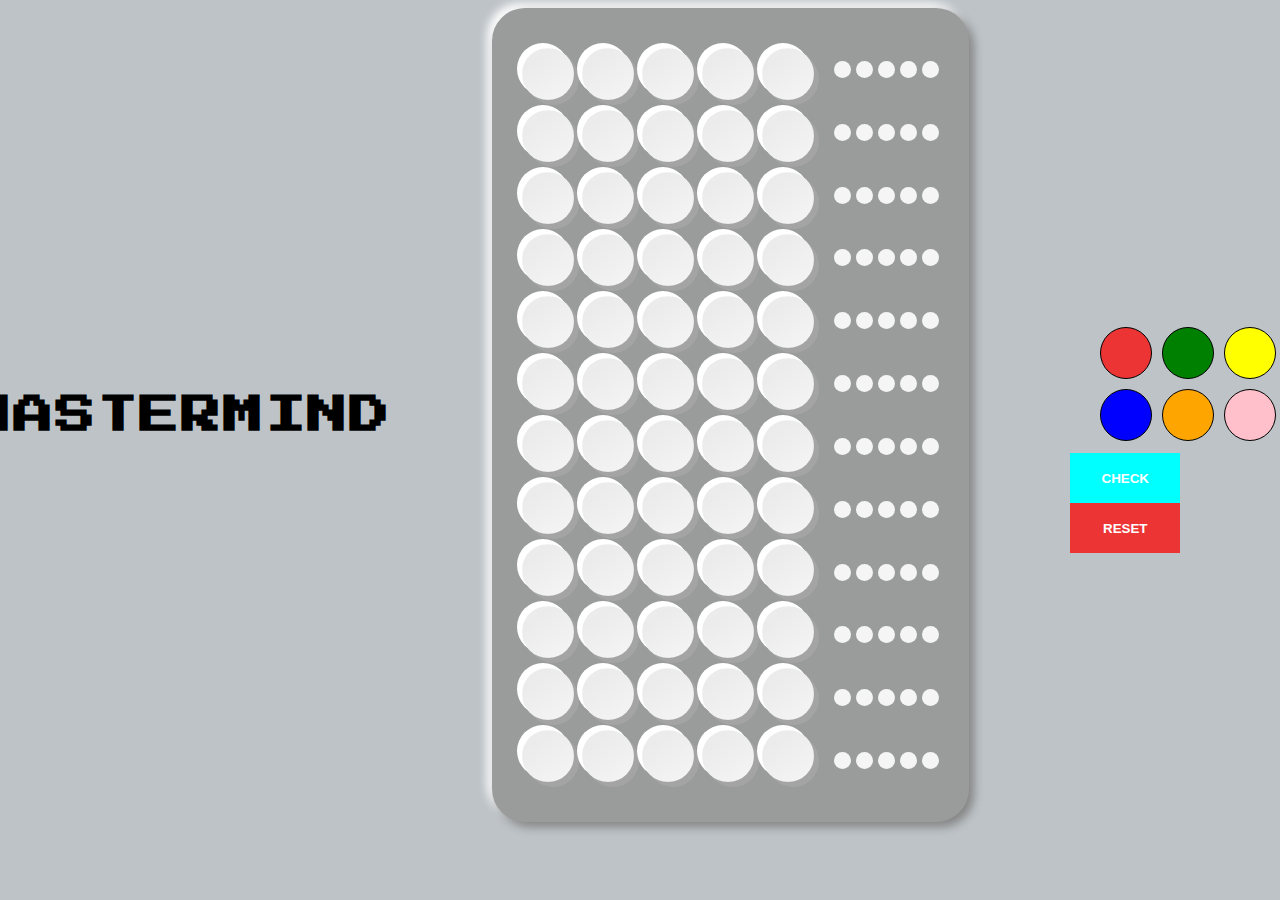
==== commit e0edfb62: "whit winner & loser modal" ====
--- a/index.html
+++ b/index.html
@@ -1,225 +1,244 @@
 <!DOCTYPE html>
 <html lang="en">
+
 <head>
-    <meta charset="UTF-8">
-    <meta http-equiv="X-UA-Compatible" content="IE=edge">
-    <meta name="viewport" content="width=device-width, initial-scale=1.0">
-    <link rel="preconnect" href="https://fonts.gstatic.com">
-    <link href="https://fonts.googleapis.com/css2?family=Press+Start+2P&display=swap" rel="stylesheet">
-    <link rel="stylesheet" href="./src/css/index.css">
-    <script defer src="./src/js/index.js"></script>
-    <title>Mastermind</title>
+  <meta charset="UTF-8">
+  <meta http-equiv="X-UA-Compatible" content="IE=edge">
+  <meta name="viewport" content="width=device-width, initial-scale=1.0">
+  <link rel="preconnect" href="https://fonts.gstatic.com">
+  <link href="https://fonts.googleapis.com/css2?family=Press+Start+2P&display=swap" rel="stylesheet">
+  <link rel="stylesheet" href="./src/css/index.css">
+  <script defer src="./src/js/script.js"></script>
+  <title>Mastermind</title>
 </head>
+
 <body>
 
-    <div class="full">
-        <div class="title">
-            <h1>Mastermind</h1>
-        </div>
-        <main>
-            <div class="option">
-                <section class="row12">
-                    <div class="slot"> <img src="./assets/white.png" alt=""></div>
-                    <div class="slot"> <img src="./assets/white.png" alt=""></div>
-                    <div class="slot"> <img src="./assets/white.png" alt=""></div>
-                    <div class="slot"> <img src="./assets/white.png" alt=""></div>
-                    <div class="slot"> <img src="./assets/white.png" alt=""></div>
-                </section>
-                <section class="row11">
-                    <div class="slot"><img src="./assets/white.png" alt=""></div>
-                    <div class="slot"><img src="./assets/white.png" alt=""></div>
-                    <div class="slot"><img src="./assets/white.png" alt=""></div>
-                    <div class="slot"><img src="./assets/white.png" alt=""></div>
-                    <div class="slot"><img src="./assets/white.png" alt=""></div>
-                </section>
-                <section class="row10">
-                    <div class="slot"> <img src="./assets/white.png" alt=""> </div>
-                    <div class="slot"> <img src="./assets/white.png" alt=""> </div>
-                    <div class="slot"> <img src="./assets/white.png" alt=""> </div>
-                    <div class="slot"> <img src="./assets/white.png" alt=""> </div>
-                    <div class="slot"> <img src="./assets/white.png" alt=""> </div>
-                </section>
-                <section class="row9">
-                    <div class="slot"> <img src="./assets/white.png" alt=""> </div>
-                    <div class="slot"> <img src="./assets/white.png" alt=""> </div>
-                    <div class="slot"> <img src="./assets/white.png" alt=""> </div>
-                    <div class="slot"> <img src="./assets/white.png" alt=""> </div>
-                    <div class="slot"> <img src="./assets/white.png" alt=""> </div>
-                </section>
-                <section class="row8">
-                    <div class="slot"> <img src="./assets/white.png" alt=""> </div>
-                    <div class="slot"> <img src="./assets/white.png" alt=""> </div>
-                    <div class="slot"> <img src="./assets/white.png" alt=""> </div>
-                    <div class="slot"> <img src="./assets/white.png" alt=""> </div>
-                    <div class="slot"> <img src="./assets/white.png" alt=""> </div>
-                </section>
-                <section class="row7">
-                    <div class="slot"> <img src="./assets/white.png" alt=""> </div>
-                    <div class="slot"> <img src="./assets/white.png" alt=""> </div>
-                    <div class="slot"> <img src="./assets/white.png" alt=""> </div>
-                    <div class="slot"> <img src="./assets/white.png" alt=""> </div>
-                    <div class="slot"> <img src="./assets/white.png" alt=""> </div>
-                </section>
-                <section class="row6">
-                    <div class="slot"> <img src="./assets/white.png" alt=""> </div>
-                    <div class="slot"> <img src="./assets/white.png" alt=""> </div>
-                    <div class="slot"> <img src="./assets/white.png" alt=""> </div>
-                    <div class="slot"> <img src="./assets/white.png" alt=""> </div>
-                    <div class="slot"> <img src="./assets/white.png" alt=""> </div>
-                </section>
-                <section class="row5">
-                    <div class="slot"> <img src="./assets/white.png" alt=""> </div>
-                    <div class="slot"> <img src="./assets/white.png" alt=""> </div>
-                    <div class="slot"> <img src="./assets/white.png" alt=""> </div>
-                    <div class="slot"> <img src="./assets/white.png" alt=""> </div>
-                    <div class="slot"> <img src="./assets/white.png" alt=""> </div>
-                </section>
-                <section class="row4">
-                    <div class="slot"> <img src="./assets/white.png" alt=""> </div>
-                    <div class="slot"> <img src="./assets/white.png" alt=""> </div>
-                    <div class="slot"> <img src="./assets/white.png" alt=""> </div>
-                    <div class="slot"> <img src="./assets/white.png" alt=""> </div>
-                    <div class="slot"> <img src="./assets/white.png" alt=""> </div>
-                </section>
-                <section class="row3">
-                    <div class="slot"> <img src="./assets/white.png" alt=""> </div>
-                    <div class="slot"> <img src="./assets/white.png" alt=""> </div>
-                    <div class="slot"> <img src="./assets/white.png" alt=""> </div>
-                    <div class="slot"> <img src="./assets/white.png" alt=""> </div>
-                    <div class="slot"> <img src="./assets/white.png" alt=""> </div>
-                </section>
-                <section class="row2">
-                    <div class="slot"> <img src="./assets/white.png" alt=""> </div>
-                    <div class="slot"> <img src="./assets/white.png" alt=""> </div>
-                    <div class="slot"> <img src="./assets/white.png" alt=""> </div>
-                    <div class="slot"> <img src="./assets/white.png" alt=""> </div>
-                    <div class="slot"> <img src="./assets/white.png" alt=""> </div>
-                </section>
-                <section class="row1">
-                    <div class="slot"> <img src="./assets/white.png" alt=""> </div>
-                    <div class="slot"> <img src="./assets/white.png" alt=""> </div>
-                    <div class="slot"> <img src="./assets/white.png" alt=""> </div>
-                    <div class="slot"> <img src="./assets/white.png" alt=""> </div>
-                    <div class="slot"> <img src="./assets/white.png" alt=""> </div>
-                </section>
-            </div>
-            <div class="result">
-                <section class="checkbox12">
-                    <div class="white"></div>
-                    <div class="white"></div>
-                    <div class="white"></div>
-                    <div class="white"></div>
-                    <div class="white"></div>
-                </section>
-                <section class="checkbox11">
-                    <div class="white"></div>
-                    <div class="white"></div>
-                    <div class="white"></div>
-                    <div class="white"></div>
-                    <div class="white"></div>
-                </section>
-                <section class="checkbox10">
-                    <div class="white"></div>
-                    <div class="white"></div>
-                    <div class="white"></div>
-                    <div class="white"></div>
-                    <div class="white"></div>
-                </section>
-                <section class="checkbox9">
-                    <div class="white"></div>
-                    <div class="white"></div>
-                    <div class="white"></div>
-                    <div class="white"></div>
-                    <div class="white"></div>
-                </section>
-                <section class="checkbox8">
-                    <div class="white"></div>
-                    <div class="white"></div>
-                    <div class="white"></div>
-                    <div class="white"></div>
-                    <div class="white"></div>
-                </section>
-                <section class="checkbox7">
-                    <div class="white"></div>
-                    <div class="white"></div>
-                    <div class="white"></div>
-                    <div class="white"></div>
-                    <div class="white"></div>
-                </section>
-                <section class="checkbox6">
-                    <div class="white"></div>
-                    <div class="white"></div>
-                    <div class="white"></div>
-                    <div class="white"></div>
-                    <div class="white"></div>
-                </section>
-                <section class="checkbox5">
-                    <div class="white"></div>
-                    <div class="white"></div>
-                    <div class="white"></div>
-                    <div class="white"></div>
-                    <div class="white"></div>
-                </section>
-                <section class="checkbox4">
-                    <div class="white"></div>
-                    <div class="white"></div>
-                    <div class="white"></div>
-                    <div class="white"></div>
-                    <div class="white"></div>
-                </section>
-                <section class="checkbox3">
-                    <div class="white"></div>
-                    <div class="white"></div>
-                    <div class="white"></div>
-                    <div class="white"></div>
-                    <div class="white"></div>
-                </section>
-                <section class="checkbox2">
-                    <div class="white"></div>
-                    <div class="white"></div>
-                    <div class="white"></div>
-                    <div class="white"></div>
-                    <div class="white"></div>
-                </section>
-                <section class="checkbox1">
-                    <div class="white"></div>
-                    <div class="white"></div>
-                    <div class="white"></div>
-                    <div class="white"></div>
-                    <div class="white"></div>
-                </section>
-            </div>
-        </main>
-        <section class="container">
-            <div class="mainSelector">
-                <div class="slot" > <img src="" alt=""></div>
-                <div class="slot" > <img src="" alt=""></div>
-                <div class="slot" > <img src="" alt=""></div>
-                <div class="slot" > <img src="" alt=""></div>
-                <div class="slot" > <img src="" alt=""></div>
-                <div class="slot" > <img src="" alt=""></div>
-            </div>
-            <div class="group-btn">
-                <button disabled id="check" class="btn reset-game">CHECK</button>
-                <button id="restart" class="btn red">reset</button>
-            </div>
-        </section>
+  <div class="full">
+    <div class="title">
+      <h1>Mastermind</h1>
+    </div>
+    <main>
+      <div class="option">
+        <section class="row12">
+          <div class="slot white"></div>
+          <div class="slot white"></div>
+          <div class="slot white"></div>
+          <div class="slot white"></div>
+          <div class="slot white"></div>
+        </section>
+        <section class="row11">
+          <div class="slot white"></div>
+          <div class="slot white"></div>
+          <div class="slot white"></div>
+          <div class="slot white"></div>
+          <div class="slot white"></div>
+        </section>
+        <section class="row10">
+          <div class="slot white"></div>
+          <div class="slot white"></div>
+          <div class="slot white"></div>
+          <div class="slot white"></div>
+          <div class="slot white"></div>
+        </section>
+        <section class="row9">
+          <div class="slot white"></div>
+          <div class="slot white"></div>
+          <div class="slot white"></div>
+          <div class="slot white"></div>
+          <div class="slot white"></div>
+        </section>
+        <section class="row8">
+          <div class="slot white"></div>
+          <div class="slot white"></div>
+          <div class="slot white"></div>
+          <div class="slot white"></div>
+          <div class="slot white"></div>
+        </section>
+        <section class="row7">
+          <div class="slot white"></div>
+          <div class="slot white"></div>
+          <div class="slot white"></div>
+          <div class="slot white"></div>
+          <div class="slot white"></div>
+        </section>
+        <section class="row6">
+          <div class="slot white"></div>
+          <div class="slot white"></div>
+          <div class="slot white"></div>
+          <div class="slot white"></div>
+          <div class="slot white"></div>
+        </section>
+        <section class="row5">
+          <div class="slot white"></div>
+          <div class="slot white"></div>
+          <div class="slot white"></div>
+          <div class="slot white"></div>
+          <div class="slot white"></div>
+        </section>
+        <section class="row4">
+          <div class="slot white"></div>
+          <div class="slot white"></div>
+          <div class="slot white"></div>
+          <div class="slot white"></div>
+          <div class="slot white"></div>
+        </section>
+        <section class="row3">
+          <div class="slot white"></div>
+          <div class="slot white"></div>
+          <div class="slot white"></div>
+          <div class="slot white"></div>
+          <div class="slot white"></div>
+        </section>
+        <section class="row2">
+          <div class="slot white"></div>
+          <div class="slot white"></div>
+          <div class="slot white"></div>
+          <div class="slot white"></div>
+          <div class="slot white"></div>
+        </section>
+        <section class="row1">
+          <div class="slot white"></div>
+          <div class="slot white"></div>
+          <div class="slot white"></div>
+          <div class="slot white"></div>
+          <div class="slot white"></div>
+        </section>
+      </div>
+      <div class="result">
+        <section class="checkbox12">
+          <div class="white"></div>
+          <div class="white"></div>
+          <div class="white"></div>
+          <div class="white"></div>
+          <div class="white"></div>
+        </section>
+        <section class="checkbox11">
+          <div class="white"></div>
         
+  <div class="white"></div>
+          <div class="white"></div>
+          <div class="white"></div>
+          <div class="white"></div>
+        </section>
+        <section class="checkbox10">
+          <div class="white"></div>
+          <div class="white"></div>
+          <div class="white"></div>
+          <div class="white"></div>
+          <div class="white"></div>
+        </section>
+        <section class="checkbox9">
+          <div class="white"></div>
+          <div class="white"></div>
+          <div class="white"></div>
+          <div class="white"></div>
+          <div class="white"></div>
+        </section>
+        <section class="checkbox8">
+          <div class="white"></div>
+          <div class="white"></div>
+          <div class="white"></div>
+          <div class="white"></div>
+          <div class="white"></div>
+        </section>
+        <section class="checkbox7">
+          <div class="white"></div>
+          <div class="white"></div>
+          <div class="white"></div>
+          <div class="white"></div>
+          <div class="white"></div>
+        </section>
+        <section class="checkbox6">
+          <div class="white"></div>
+          <div class="white"></div>
+          <div class="white"></div>
+          <div class="white"></div>
+          <div class="white"></div>
+        </section>
+        <section class="checkbox5">
+          <div class="white"></div>
+          <div class="white"></div>
+          <div class="white"></div>
+          <div class="white"></div>
+          <div class="white"></div>
+        </section>
+        <section class="checkbox4">
+          <div class="white"></div>
+          <div class="white"></div>
+          <div class="white"></div>
+          <div class="white"></div>
+          <div class="white"></div>
+        </section>
+        <section class="checkbox3">
+          <div class="white"></div>
+          <div class="white"></div>
+          <div class="white"></div>
+          <div class="white"></div>
+          <div class="white"></div>
+        </section>
+        <section class="checkbox2">
+          <div class="white"></div>
+          <div class="white"></div>
+          <div class="white"></div>
+          <div class="white"></div>
+          <div class="white"></div>
+        </section>
+        <section class="checkbox1">
+          <div class="white"></div>
+          <div class="white"></div>
+          <div class="white"></div>
+          <div class="white"></div>
+          <div class="white"></div>
+        </section>
+      </div>
+    </main>
+    <section class="container">
+      <div class="mainSelector">
+        <div class="select red"></div>
+        <div class="select green"></div>
+        <div class="select yellow"></div>
+        <div class="select blue"></div>
+        <div class="select orange"></div>
+        <div class="select pink"></div>
+      </div>
+      <div class="group-btn">
+        <button disabled id="check" class="btn reset-game">CHECK</button>
+        <button id="restart" class="btn red">reset</button>
+      </div>
+    </section>
+
+  </div>
+  <div class="androidSelector">
+    <div class="select"></div>
+    <div class="select"></div>
+    <div class="select"></div>
+    <div class="select"></div>
+    <div class="select"></div>
+  </div>
+
+  <div class="modal"  id="modal1">
+    <div class="you-win">
+      <p>
+      <h1>YOU WIN!!</h1>
+      </p>
+      <button id="level-button">NEXT LEVEL</button> <br> <br>
+      <button id="exit-button-win">EXIT</button>
     </div>
-    <div class="androidSelector">
-        <div> <img src="" alt=""></div>
-        <div> <img src="" alt=""></div>
-        <div> <img src="" alt=""></div>
-        <div > <img src="" alt=""></div>
-        <div> <img src="" alt=""></div>
+  </div>
+
+   <div class="modal"  id="modal2">
+    <div class="you-lose">
+      <p>
+      <h1>YOU LOSE!!</h1>
+      </p>
+      <button id="exit-button-lose">EXIT</button>
     </div>
-
-    <div class="modal" id="modal1">
-        <div class="modal-dialog">
-            <p><h1>YOU WIN!!</h1></p>
-            <button id="level-button">NEXT LEVEL</button> <br> <br> 
-            <button id="exit-button">EXIT</button>
-        </div>
-    </div>   
+  </div>
+  
+
+
 </body>
-</html><link href="https://fonts.googleapis.com/css2?family=Press+Start+2P&display=swap" rel="stylesheet">+
+</html>
+<link href="https://fonts.googleapis.com/css2?family=Press+Start+2P&display=swap" rel="stylesheet">--- a/src/css/index.css
+++ b/src/css/index.css
@@ -1,10 +1,6 @@
 html {
     font-size: 62.5%;
     box-sizing: border-box;
-}
-
-img{
-    max-width: 100%;
 }
 
 h1{
@@ -79,7 +75,9 @@
 
 .slot{
     border-radius: 33px;
-
+    background: linear-gradient(145deg, #cacaca46, #f0f0f025);
+    box-shadow:  5px 5px 0px #a4a4a4,
+    -5px -5px 0px #ffffff;
 
 }
 
@@ -92,6 +90,12 @@
     margin-bottom: 1rem;
 }
 
+.select{
+    border: 1px solid black;
+    border-radius: 50%;
+    width: 5rem;
+    height: 5rem;
+}
 [class^="row"]{
     margin: 1rem 0;
     height: 5.2rem;
@@ -113,6 +117,47 @@
     width: 1.5rem;
 }
 
+
+.red{
+    transition: all 1s;
+    background-color: rgba(255, 0, 0, 0.733);
+    
+
+}
+
+.green{
+    transition: all 1s;
+    background-color: green;
+}
+
+.yellow{
+    transition: all 1s;
+    background-color: yellow
+}
+.blue{
+    transition: all 1s;
+    background-color: blue
+}
+.orange{
+    transition: all 1s;
+    background-color: orange
+}
+.pink{
+    transition: all 1s;
+    background-color: pink;
+}
+
+.black{
+    transition: all 1s;
+    background-color: black;
+}
+.grey{
+    transition: all 1s;
+    background-color: grey;
+}
+.white{
+    background-color: whitesmoke;
+}
 
 .btn{
     height: 2rem;
@@ -126,7 +171,7 @@
 }
 
 .androidSelector{
-
+    display: none;
 }
 
 .group-btn{
@@ -136,7 +181,7 @@
 .reset-game {
     background-color: cyan;
 }
-.modal { 
+.modal, .modal2 { 
   position: fixed;
   top: 0;
   left: 0;
@@ -146,33 +191,27 @@
   align-items: center;
   justify-content: center;
   padding: 1rem;
-  background: var(--black);
   cursor: pointer;
   transition: all 0.35s ease-in;
   background-color: rgba(0, 0, 0, 0.500);
  
-}
-
-.white{
-    background-color: white;
-}
-.grey{
-    background-color: grey;
-}
-.black{
-    background-color: black;
-}
-
-.modal-dialog {
+  
+
+}
+
+.you-win {
   position: relative;
   max-width: 800px;
   max-height: 80vh;
   border-radius: 5px;
-  background: black;
+  background-image: url(/assets/you-win.jpg);
+  background-repeat: no-repeat;
+  background-size: cover;
+  background-position: center;
   overflow: auto;
   cursor: default;
   z-index: 100;
-  color: white;
+  color: rgb(255, 0, 43);
   padding: 100px;
   font-family: 'Press Start 2P', cursive;
   text-align: center;
@@ -180,11 +219,31 @@
   
 }
 
+.you-lose {
+  position: relative;
+  max-width: 800px;
+  max-height: 80vh;
+  border-radius: 5px;
+  background-image: url(/assets/loser.jpg);
+  background-repeat: no-repeat;
+  background-size: cover;
+  background-position: center;
+  overflow: auto;
+  cursor: default;
+  z-index: 100;
+  color: rgb(255, 0, 43);
+  padding: 100px;
+  font-family: 'Press Start 2P', cursive;
+  text-align: center;
+  border: 3px dotted white;
+  
+}
+
 .appear {
     display: flex;
 }
 
-#exit-button {
+#exit-button-win {
     border-radius: 10px;
     font-family: 'Press Start 2P', cursive;
     padding: 5px;
@@ -193,6 +252,15 @@
     border: 1px solid white;
 }
 
+#exit-button-lose {
+    border-radius: 10px;
+    font-family: 'Press Start 2P', cursive;
+    padding: 5px;
+    background-color: rgb(145, 10, 10);
+    color: white;
+    border: 1px solid white;
+}
+
 #level-button {
     border-radius: 10px;
     font-family: 'Press Start 2P', cursive;
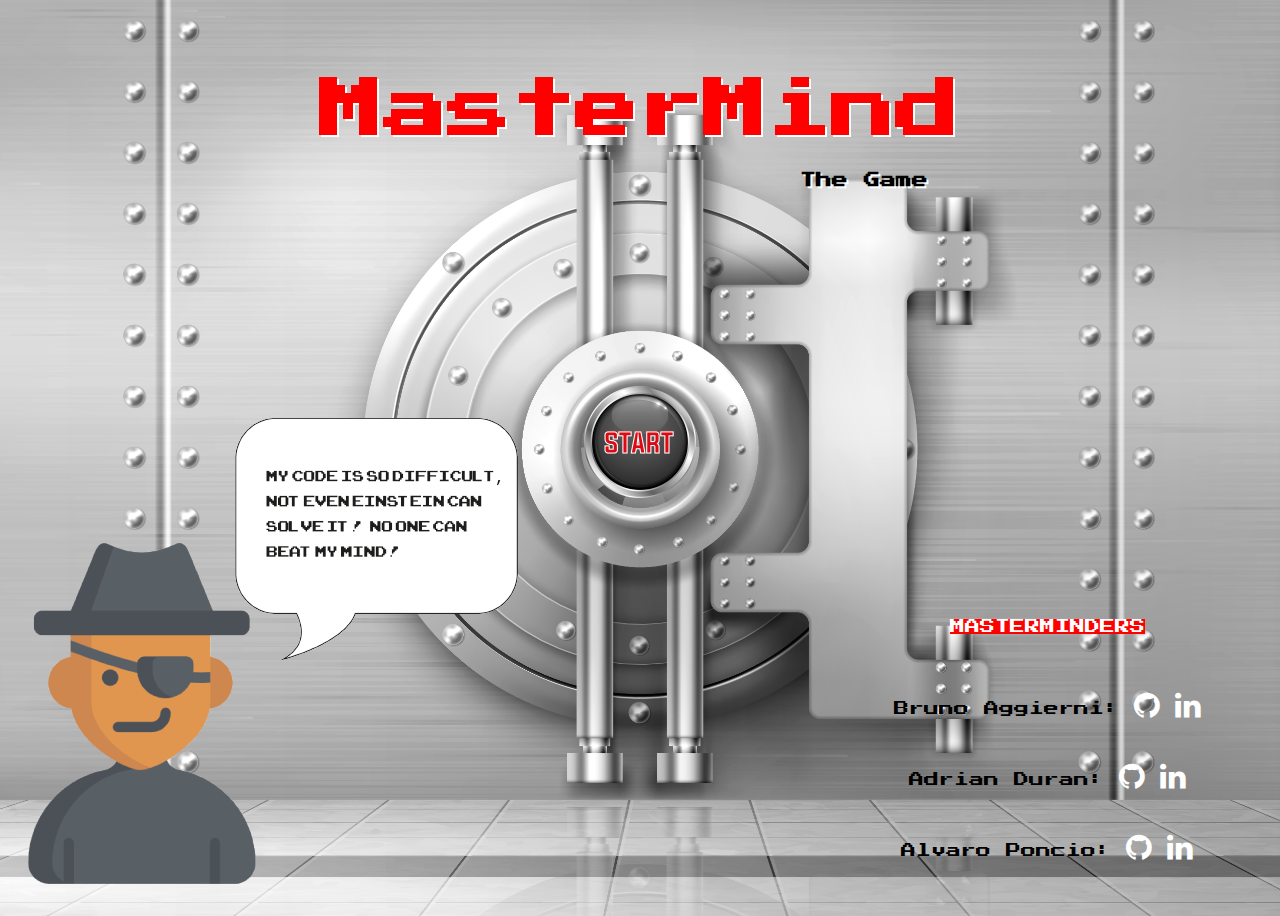
==== commit ba007c92: "branches merged" ====
--- a/index.html
+++ b/index.html
@@ -5,240 +5,33 @@
   <meta charset="UTF-8">
   <meta http-equiv="X-UA-Compatible" content="IE=edge">
   <meta name="viewport" content="width=device-width, initial-scale=1.0">
-  <link rel="preconnect" href="https://fonts.gstatic.com">
   <link href="https://fonts.googleapis.com/css2?family=Press+Start+2P&display=swap" rel="stylesheet">
-  <link rel="stylesheet" href="./src/css/index.css">
-  <script defer src="./src/js/script.js"></script>
-  <title>Mastermind</title>
+  <link rel="stylesheet" href="https://cdnjs.cloudflare.com/ajax/libs/font-awesome/4.7.0/css/font-awesome.min.css">
+  <link rel="stylesheet" href="./src/css/style.css">
+  <title>MasterMind introduction</title>
 </head>
 
 <body>
-
-  <div class="full">
-    <div class="title">
-      <h1>Mastermind</h1>
-    </div>
-    <main>
-      <div class="option">
-        <section class="row12">
-          <div class="slot white"></div>
-          <div class="slot white"></div>
-          <div class="slot white"></div>
-          <div class="slot white"></div>
-          <div class="slot white"></div>
-        </section>
-        <section class="row11">
-          <div class="slot white"></div>
-          <div class="slot white"></div>
-          <div class="slot white"></div>
-          <div class="slot white"></div>
-          <div class="slot white"></div>
-        </section>
-        <section class="row10">
-          <div class="slot white"></div>
-          <div class="slot white"></div>
-          <div class="slot white"></div>
-          <div class="slot white"></div>
-          <div class="slot white"></div>
-        </section>
-        <section class="row9">
-          <div class="slot white"></div>
-          <div class="slot white"></div>
-          <div class="slot white"></div>
-          <div class="slot white"></div>
-          <div class="slot white"></div>
-        </section>
-        <section class="row8">
-          <div class="slot white"></div>
-          <div class="slot white"></div>
-          <div class="slot white"></div>
-          <div class="slot white"></div>
-          <div class="slot white"></div>
-        </section>
-        <section class="row7">
-          <div class="slot white"></div>
-          <div class="slot white"></div>
-          <div class="slot white"></div>
-          <div class="slot white"></div>
-          <div class="slot white"></div>
-        </section>
-        <section class="row6">
-          <div class="slot white"></div>
-          <div class="slot white"></div>
-          <div class="slot white"></div>
-          <div class="slot white"></div>
-          <div class="slot white"></div>
-        </section>
-        <section class="row5">
-          <div class="slot white"></div>
-          <div class="slot white"></div>
-          <div class="slot white"></div>
-          <div class="slot white"></div>
-          <div class="slot white"></div>
-        </section>
-        <section class="row4">
-          <div class="slot white"></div>
-          <div class="slot white"></div>
-          <div class="slot white"></div>
-          <div class="slot white"></div>
-          <div class="slot white"></div>
-        </section>
-        <section class="row3">
-          <div class="slot white"></div>
-          <div class="slot white"></div>
-          <div class="slot white"></div>
-          <div class="slot white"></div>
-          <div class="slot white"></div>
-        </section>
-        <section class="row2">
-          <div class="slot white"></div>
-          <div class="slot white"></div>
-          <div class="slot white"></div>
-          <div class="slot white"></div>
-          <div class="slot white"></div>
-        </section>
-        <section class="row1">
-          <div class="slot white"></div>
-          <div class="slot white"></div>
-          <div class="slot white"></div>
-          <div class="slot white"></div>
-          <div class="slot white"></div>
-        </section>
-      </div>
-      <div class="result">
-        <section class="checkbox12">
-          <div class="white"></div>
-          <div class="white"></div>
-          <div class="white"></div>
-          <div class="white"></div>
-          <div class="white"></div>
-        </section>
-        <section class="checkbox11">
-          <div class="white"></div>
-        
-  <div class="white"></div>
-          <div class="white"></div>
-          <div class="white"></div>
-          <div class="white"></div>
-        </section>
-        <section class="checkbox10">
-          <div class="white"></div>
-          <div class="white"></div>
-          <div class="white"></div>
-          <div class="white"></div>
-          <div class="white"></div>
-        </section>
-        <section class="checkbox9">
-          <div class="white"></div>
-          <div class="white"></div>
-          <div class="white"></div>
-          <div class="white"></div>
-          <div class="white"></div>
-        </section>
-        <section class="checkbox8">
-          <div class="white"></div>
-          <div class="white"></div>
-          <div class="white"></div>
-          <div class="white"></div>
-          <div class="white"></div>
-        </section>
-        <section class="checkbox7">
-          <div class="white"></div>
-          <div class="white"></div>
-          <div class="white"></div>
-          <div class="white"></div>
-          <div class="white"></div>
-        </section>
-        <section class="checkbox6">
-          <div class="white"></div>
-          <div class="white"></div>
-          <div class="white"></div>
-          <div class="white"></div>
-          <div class="white"></div>
-        </section>
-        <section class="checkbox5">
-          <div class="white"></div>
-          <div class="white"></div>
-          <div class="white"></div>
-          <div class="white"></div>
-          <div class="white"></div>
-        </section>
-        <section class="checkbox4">
-          <div class="white"></div>
-          <div class="white"></div>
-          <div class="white"></div>
-          <div class="white"></div>
-          <div class="white"></div>
-        </section>
-        <section class="checkbox3">
-          <div class="white"></div>
-          <div class="white"></div>
-          <div class="white"></div>
-          <div class="white"></div>
-          <div class="white"></div>
-        </section>
-        <section class="checkbox2">
-          <div class="white"></div>
-          <div class="white"></div>
-          <div class="white"></div>
-          <div class="white"></div>
-          <div class="white"></div>
-        </section>
-        <section class="checkbox1">
-          <div class="white"></div>
-          <div class="white"></div>
-          <div class="white"></div>
-          <div class="white"></div>
-          <div class="white"></div>
-        </section>
-      </div>
-    </main>
-    <section class="container">
-      <div class="mainSelector">
-        <div class="select red"></div>
-        <div class="select green"></div>
-        <div class="select yellow"></div>
-        <div class="select blue"></div>
-        <div class="select orange"></div>
-        <div class="select pink"></div>
-      </div>
-      <div class="group-btn">
-        <button disabled id="check" class="btn reset-game">CHECK</button>
-        <button id="restart" class="btn red">reset</button>
-      </div>
+  <div class="primary-box">
+    <section class="introduction">
+      <h1 class="title">MasterMind</h1>
+      <p class=" subtitle">The Game</p>
     </section>
-
-  </div>
-  <div class="androidSelector">
-    <div class="select"></div>
-    <div class="select"></div>
-    <div class="select"></div>
-    <div class="select"></div>
-    <div class="select"></div>
+      <div class="start"><a href="./index2.html"><img src="./assets/start-button.png" alt=""> </a></div>
   </div>
 
-  <div class="modal"  id="modal1">
-    <div class="you-win">
-      <p>
-      <h1>YOU WIN!!</h1>
-      </p>
-      <button id="level-button">NEXT LEVEL</button> <br> <br>
-      <button id="exit-button-win">EXIT</button>
+  <section class="secondary-box">
+    <div class="character-box">
+      <img src="./assets/enemy-image.png" alt=""/>
     </div>
-  </div>
 
-   <div class="modal"  id="modal2">
-    <div class="you-lose">
-      <p>
-      <h1>YOU LOSE!!</h1>
-      </p>
-      <button id="exit-button-lose">EXIT</button>
-    </div>
-  </div>
-  
+    <section class="users">
+      <p class="users-title">MASTERMINDERS</p>
+      <div>Bruno Aggierni: <a href="#" class="fa fa-github fa-2x"></a> <a href="#" class="fa fa-linkedin fa-2x"></a></div>
+      <div>Adrian Duran: <a href="#" class="fa fa-github fa-2x"></a> <a href="#" class="fa fa-linkedin fa-2x"></a></div>
+      <div>Alvaro Poncio: <a href="#" class="fa fa-github fa-2x"></a> <a href="#" class="fa fa-linkedin fa-2x"></a></div>
 
-
+    </section>
+  </section>
 </body>
-
-</html>
-<link href="https://fonts.googleapis.com/css2?family=Press+Start+2P&display=swap" rel="stylesheet">+</html>--- a/src/css/style.css
+++ b/src/css/style.css
@@ -0,0 +1,154 @@
+body {
+<<<<<<< HEAD
+  margin: 0;
+  background-image: url(/assets/background-image.jpg);
+  background-repeat: no-repeat;
+  background-size: cover;
+  background-position: center;
+  height: 100vh;
+
+}
+.primary-box{
+  display: flex;
+  justify-content: space-between;
+  flex-direction: column;
+  height: 60%;
+  align-items: center;
+  font-family: 'Press Start 2P';
+}
+
+.secondary-box {
+  display: flex;
+  justify-content: space-between;
+  align-items: flex-end;
+  height: 40%;
+}
+
+.title {
+  color: red;
+  text-shadow: 2px 2px white;
+  font-size: 64px;
+  padding: 20px;
+  margin: auto;
+  /* border-bottom: 5px solid red; */
+}
+
+.subtitle {
+  color: black;
+  text-shadow: 2px 2px white;
+  text-indent: 500px;
+  margin-top: 10px;
+  font-weight: 700;
+}
+
+.start {margin-bottom: 50px;
+cursor: pointer;}
+
+.introduction {margin-top: 50px;}
+
+.character-box {
+  margin: 0px 0px 20px 20px;
+
+}
+
+.users {
+  font-family: 'Press Start 2P';
+  font-size: 15px;
+  display: flex;
+  bottom: 20px;
+  right: 20px;
+  width: 400px;
+  height: 300px;
+  flex-direction: column;
+  justify-content: space-around;
+  margin: 0px 20px 20px 0px;
+  align-items: center;
+  padding: 5px;
+}
+
+a {
+  text-decoration: none;
+  color: white;
+}
+
+.users-title{
+  background-color: red;
+  color: white;
+}
+=======
+    margin: 0;
+    background-image: url(/assets/background-image.jpg);
+    background-repeat: no-repeat;
+    background-size: cover;
+    background-position: center;
+    height: 100vh;
+  
+  }
+  .primary-box{
+    display: flex;
+    justify-content: space-between;
+    flex-direction: column;
+    height: 60%;
+    align-items: center;
+    font-family: 'Press Start 2P';
+  }
+  
+  .secondary-box {
+    display: flex;
+    justify-content: space-between;
+    align-items: flex-end;
+    height: 40%;
+  }
+  
+  .title {
+    color: red;
+    text-shadow: 2px 2px white;
+    font-size: 64px;
+    padding: 20px;
+    margin: auto;
+    /* border-bottom: 5px solid red; */
+  }
+  
+  .subtitle {
+    color: black;
+    text-shadow: 2px 2px white;
+    text-indent: 500px;
+    margin-top: 10px;
+    font-weight: 700;
+  }
+  
+  .start {margin-bottom: 50px;
+  cursor: pointer;}
+  
+  .introduction {margin-top: 50px;}
+  
+  .character-box {
+    margin: 0px 0px 20px 20px;
+  
+  }
+  
+  .users {
+    font-family: 'Press Start 2P';
+    font-size: 15px;
+    display: flex;
+    bottom: 20px;
+    right: 20px;
+    width: 400px;
+    height: 300px;
+    flex-direction: column;
+    justify-content: space-around;
+    margin: 0px 20px 20px 0px;
+    align-items: center;
+    padding: 5px;
+  }
+  
+  a {
+    text-decoration: none;
+    color: white;
+  }
+  
+  .users-title{
+    background-color: red;
+    color: white;
+  }
+>>>>>>> vista
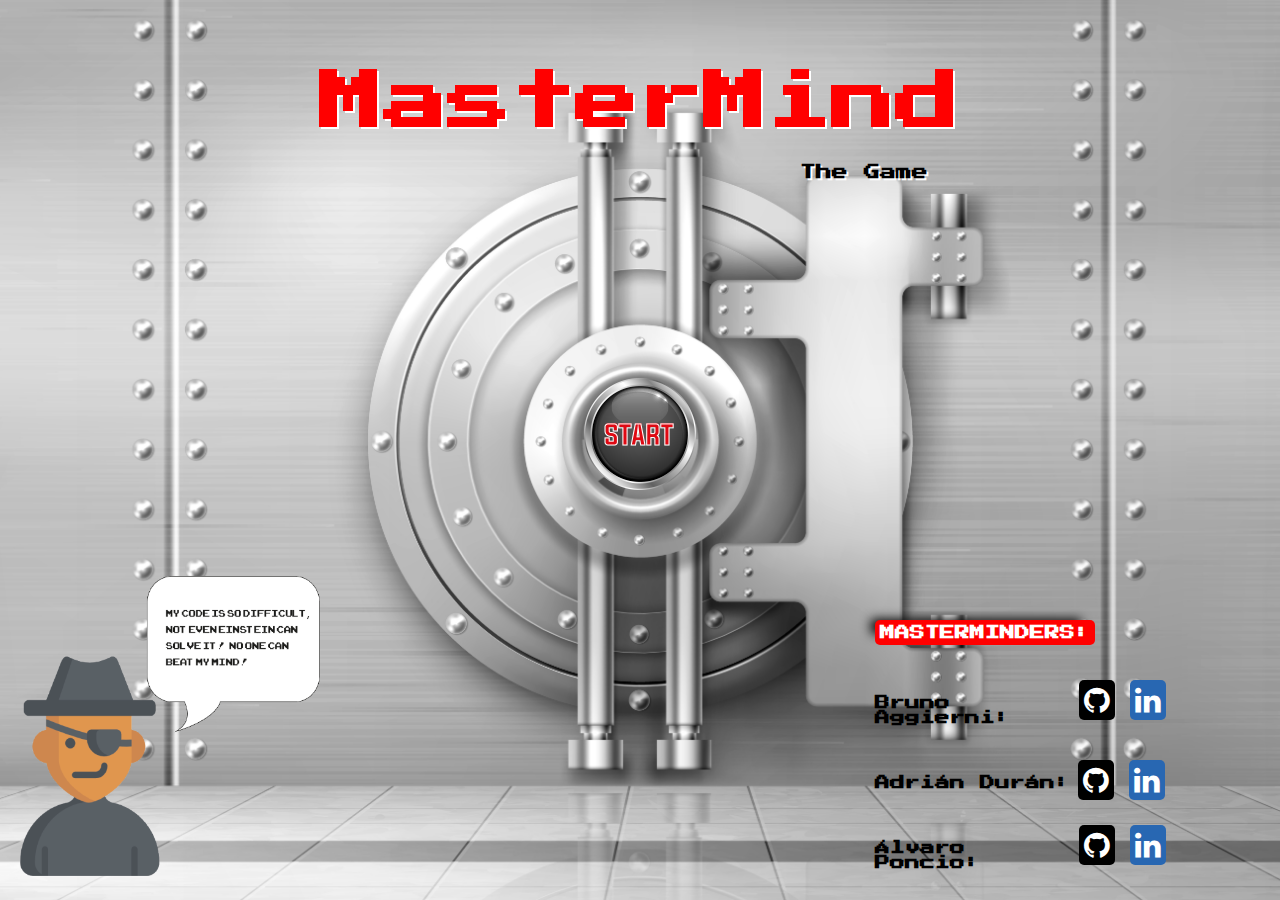
==== commit 70992430: "Merge pull request #12 from adri994/baBranch" ====
--- a/index.html
+++ b/index.html
@@ -22,14 +22,35 @@
 
   <section class="secondary-box">
     <div class="character-box">
-      <img src="./assets/enemy-image.png" alt=""/>
+      <img src="./assets/enemy-image.png" id="enemy-image"alt=""/>
     </div>
 
     <section class="users">
-      <p class="users-title">MASTERMINDERS</p>
-      <div>Bruno Aggierni: <a href="#" class="fa fa-github fa-2x"></a> <a href="#" class="fa fa-linkedin fa-2x"></a></div>
-      <div>Adrian Duran: <a href="#" class="fa fa-github fa-2x"></a> <a href="#" class="fa fa-linkedin fa-2x"></a></div>
-      <div>Alvaro Poncio: <a href="#" class="fa fa-github fa-2x"></a> <a href="#" class="fa fa-linkedin fa-2x"></a></div>
+      <p class="users-title">MASTERMINDERS:</p>
+
+      <div class="users-box">
+        <p>Bruno Aggierni: </p>
+        <div>
+          <a href="https://github.com/Braggiouy" class="fa fa-github fa-2x"></a>
+          <a href="https://www.linkedin.com/in/bruno-aggierni/" class="fa fa-linkedin fa-2x"></a>
+        </div>
+      </div>
+
+      <div class="users-box">
+          <p>Adrián Durán:</p>
+          <div>
+            <a href="https://github.com/adri994" class="fa fa-github fa-2x"></a>
+            <a href="https://www.linkedin.com/in/adrian-duran-gomez/" class="fa fa-linkedin fa-2x"></a>
+          </div>
+        </div>
+
+      <div class="users-box">
+        <p>Álvaro Poncio: </p>
+        <div >
+          <a href="https://github.com/aponcio" class="fa fa-github fa-2x"></a>
+          <a href="https://www.linkedin.com/in/%C3%A1lvaro-poncio-jim%C3%A9nez-13284333/" class="fa fa-linkedin fa-2x"></a>
+        </div>
+      </div>
 
     </section>
   </section>
--- a/src/css/style.css
+++ b/src/css/style.css
@@ -1,88 +1,11 @@
 body {
-<<<<<<< HEAD
-  margin: 0;
-  background-image: url(/assets/background-image.jpg);
-  background-repeat: no-repeat;
-  background-size: cover;
-  background-position: center;
-  height: 100vh;
-
-}
-.primary-box{
-  display: flex;
-  justify-content: space-between;
-  flex-direction: column;
-  height: 60%;
-  align-items: center;
-  font-family: 'Press Start 2P';
-}
-
-.secondary-box {
-  display: flex;
-  justify-content: space-between;
-  align-items: flex-end;
-  height: 40%;
-}
-
-.title {
-  color: red;
-  text-shadow: 2px 2px white;
-  font-size: 64px;
-  padding: 20px;
-  margin: auto;
-  /* border-bottom: 5px solid red; */
-}
-
-.subtitle {
-  color: black;
-  text-shadow: 2px 2px white;
-  text-indent: 500px;
-  margin-top: 10px;
-  font-weight: 700;
-}
-
-.start {margin-bottom: 50px;
-cursor: pointer;}
-
-.introduction {margin-top: 50px;}
-
-.character-box {
-  margin: 0px 0px 20px 20px;
-
-}
-
-.users {
-  font-family: 'Press Start 2P';
-  font-size: 15px;
-  display: flex;
-  bottom: 20px;
-  right: 20px;
-  width: 400px;
-  height: 300px;
-  flex-direction: column;
-  justify-content: space-around;
-  margin: 0px 20px 20px 0px;
-  align-items: center;
-  padding: 5px;
-}
-
-a {
-  text-decoration: none;
-  color: white;
-}
-
-.users-title{
-  background-color: red;
-  color: white;
-}
-=======
     margin: 0;
-    background-image: url(/assets/background-image.jpg);
+    background-image: url(../../assets/background-image.jpg);
     background-repeat: no-repeat;
     background-size: cover;
     background-position: center;
     height: 100vh;
-  
+
   }
   .primary-box{
     display: flex;
@@ -92,23 +15,22 @@
     align-items: center;
     font-family: 'Press Start 2P';
   }
-  
+
   .secondary-box {
     display: flex;
     justify-content: space-between;
     align-items: flex-end;
     height: 40%;
   }
-  
+
   .title {
     color: red;
     text-shadow: 2px 2px white;
     font-size: 64px;
     padding: 20px;
     margin: auto;
-    /* border-bottom: 5px solid red; */
   }
-  
+
   .subtitle {
     color: black;
     text-shadow: 2px 2px white;
@@ -116,39 +38,64 @@
     margin-top: 10px;
     font-weight: 700;
   }
-  
+
   .start {margin-bottom: 50px;
   cursor: pointer;}
-  
+
   .introduction {margin-top: 50px;}
-  
+
   .character-box {
     margin: 0px 0px 20px 20px;
-  
+
   }
-  
+
   .users {
+    display: flex;
     font-family: 'Press Start 2P';
     font-size: 15px;
-    display: flex;
-    bottom: 20px;
-    right: 20px;
     width: 400px;
     height: 300px;
     flex-direction: column;
     justify-content: space-around;
-    margin: 0px 20px 20px 0px;
-    align-items: center;
+    align-items: flex-start;
     padding: 5px;
+    font-weight: 700;
   }
-  
+
+  .users-title{
+    background-color: red;
+    color: white;
+    padding: 5px;
+    box-shadow: -9px -6px 11px -5px #000000;
+    border-radius: 5px;
+
+  }
   a {
     text-decoration: none;
     color: white;
   }
-  
-  .users-title{
-    background-color: red;
-    color: white;
+
+  .users-box {
+    display: grid;
+    grid-template-columns: repeat(2, 1fr);
+    gap: 0.5rem;
   }
->>>>>>> vista
+
+
+  .fa-github {
+    background-color: black;
+    padding: 5px;
+    border-radius: 5px;
+  }
+
+  .fa-linkedin {
+    color: #FFFFFF;
+    background-color: #2867B2;
+    border-radius: 5px;
+    padding: 5px;
+  }
+
+  #enemy-image {
+    width: 300px;
+    height: 300px;
+  }
